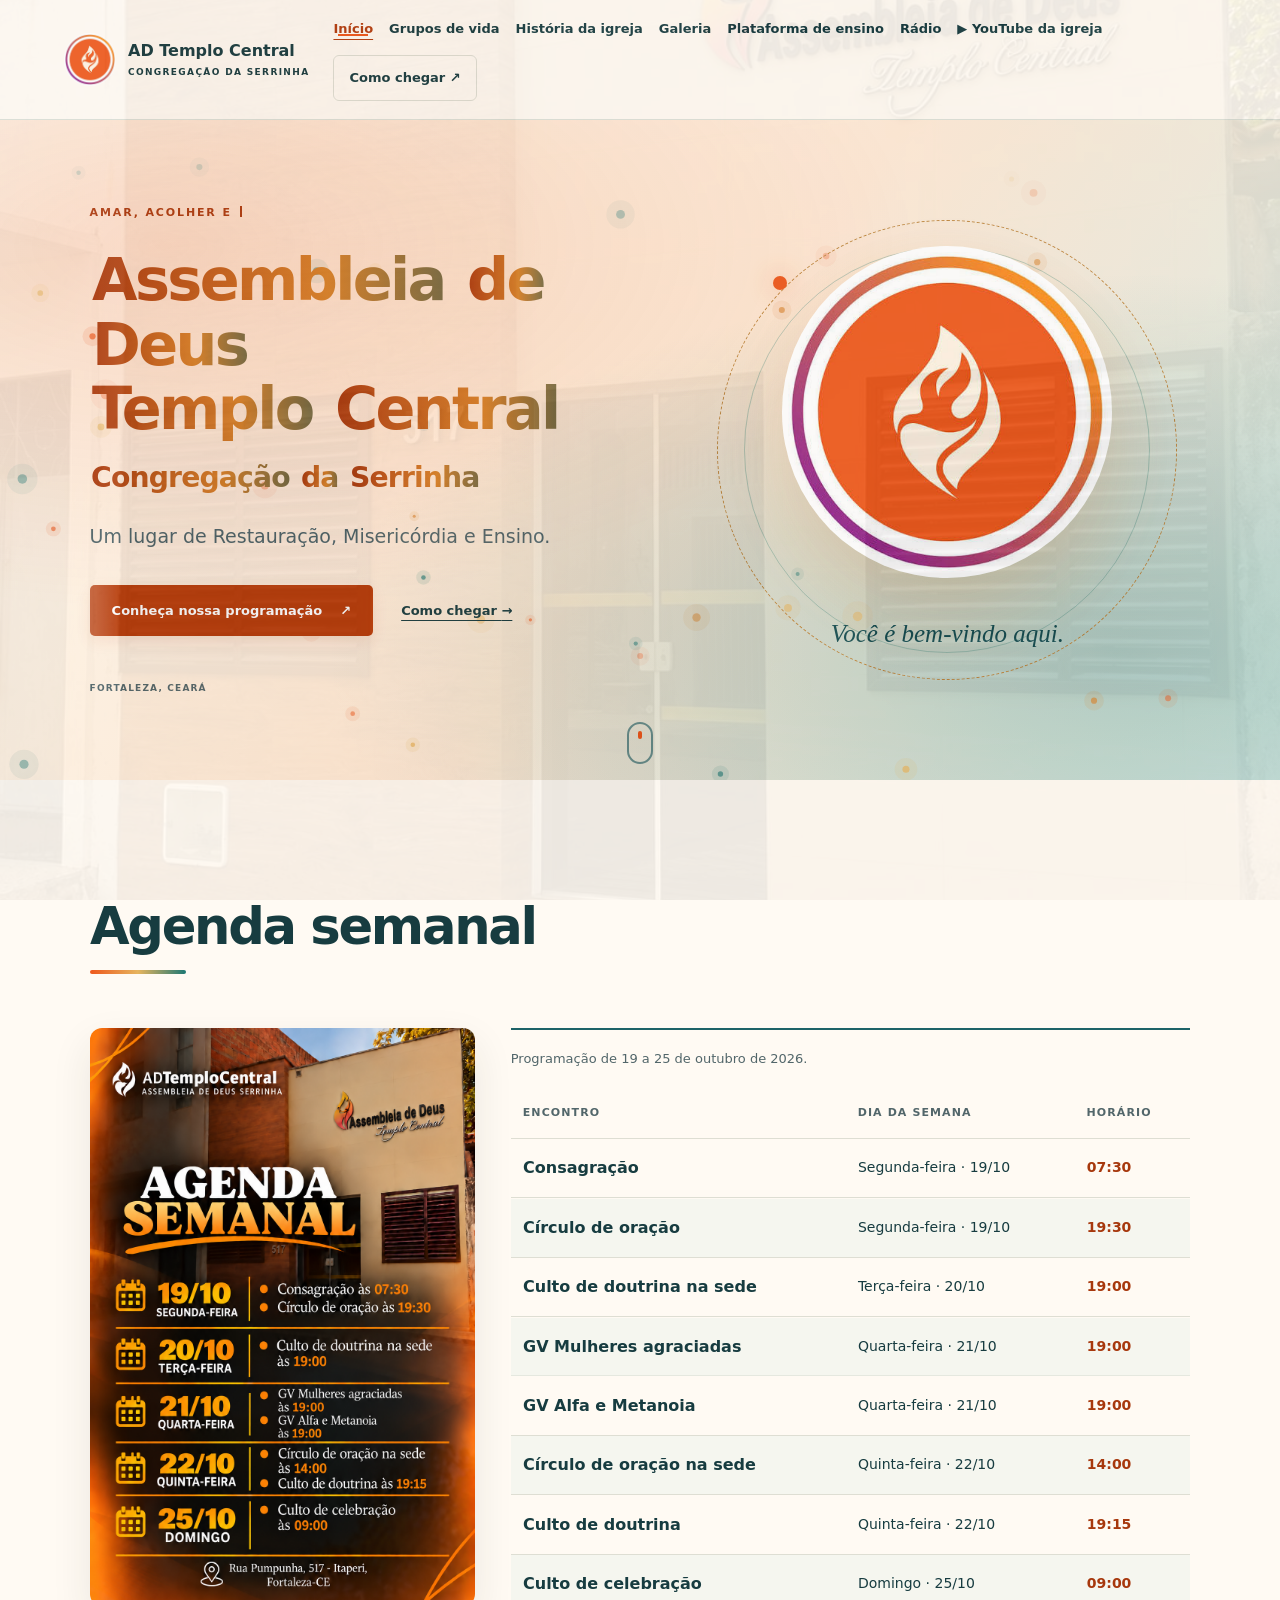
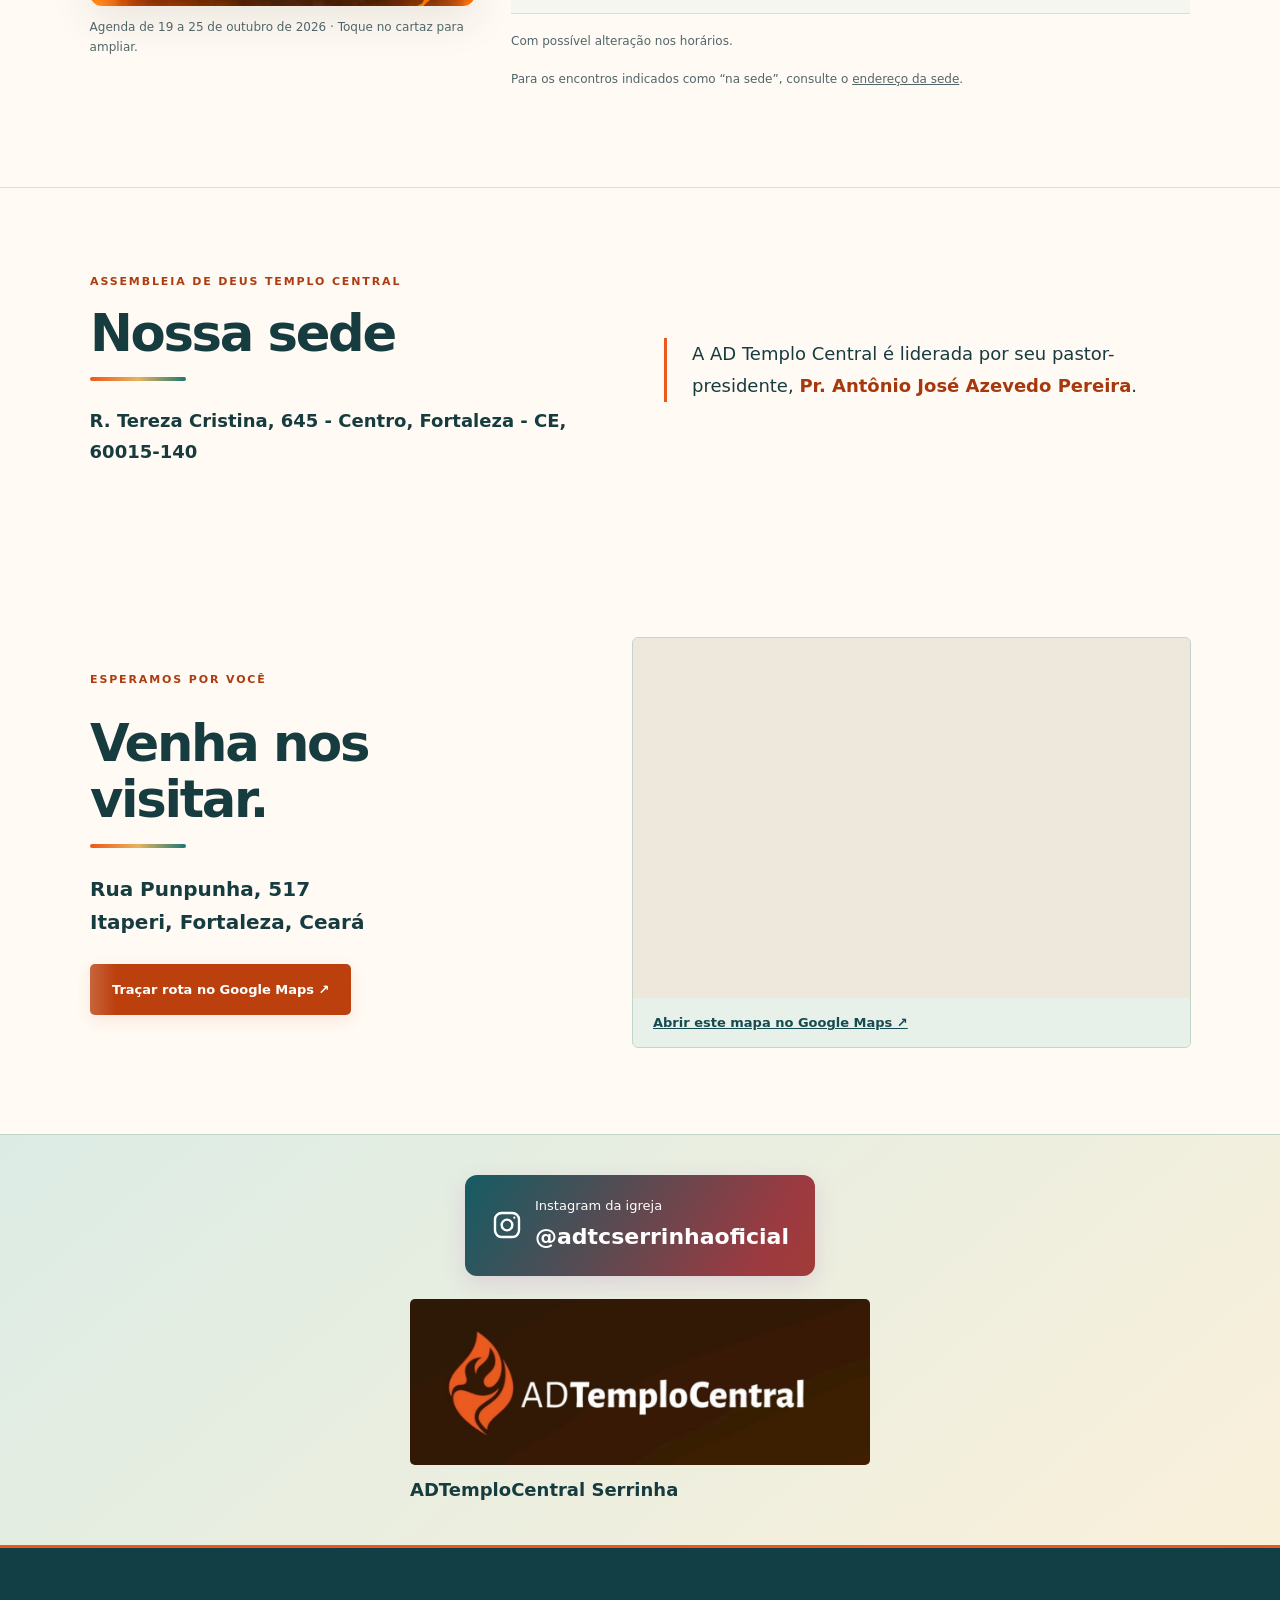
==== html/index.html @ f54b0540 "Add files via upload" ====
<!doctype html>
<html lang="pt-BR">
<head>
  <meta charset="utf-8">
  <meta name="viewport" content="width=device-width, initial-scale=1">
  <meta name="theme-color" content="#ee571b">
  <meta name="description" content="Conheça a Assembleia de Deus Templo Central, Congregação da Serrinha, em Fortaleza. Programação, grupos de vida e localização.">
  <title>Início | AD Templo Central Serrinha</title>
  <link rel="icon" href="../imagens/imagem-1.jpg" type="image/jpeg">
  


<link rel="stylesheet" href="../css/style.css">
<script src="../js/script.js" defer></script>
</head>
<body class="home-page"><a class="skip" href="#conteudo">Pular para o conteúdo</a><header class="header">
    <a class="brand" href="index.html" aria-label="AD Templo Central Serrinha — início"><img src="../imagens/imagem-1.jpg" width="52" height="52" alt=""><span>AD Templo Central<small>CONGREGAÇÃO DA SERRINHA</small></span></a>
    <button class="menu-button" hidden aria-expanded="false" aria-controls="menu">Menu <span aria-hidden="true">☰</span></button>
    <nav id="menu" aria-label="Navegação principal"><a href="index.html" aria-current="page" class="active">Início</a><a href="grupos-de-vida.html">Grupos de vida</a><a href="historia-da-igreja.html">História da igreja</a><a href="galeria.html">Galeria</a><a href="plataforma-de-ensino.html">Plataforma de ensino</a><a href="radio.html">Rádio</a><a class="nav-youtube" href="youtube.html"><span aria-hidden="true">▶</span> YouTube da igreja</a><a class="nav-visit" href="#localizacao">Como chegar ↗</a></nav>
  </header><main id="conteudo"><section class="hero" id="inicio" aria-labelledby="titulo">
      <div class="hero-copy"><p class="eyebrow">AMAR, ACOLHER E SERVIR</p><h1 id="titulo">Assembleia de Deus<br>Templo Central<span>Congregação da Serrinha</span></h1><p class="intro">Um lugar de Restauração, Misericórdia e Ensino.</p><div class="actions"><a class="button" href="#programacao">Conheça nossa programação <span aria-hidden="true">↗</span></a><a class="text-link" href="#localizacao">Como chegar <span aria-hidden="true">→</span></a></div><p class="hero-address">FORTALEZA, CEARÁ</p></div>
      <div class="hero-art"><div class="orbit"></div><img src="../imagens/imagem-1.jpg" width="446" height="448" alt="Logomarca da Assembleia de Deus Templo Central: chama branca em círculo laranja"><span class="art-caption">Você é bem-vindo aqui.</span></div>
    </section><section class="section" id="programacao" aria-labelledby="agenda-titulo">
 <div class="section-heading"><div><p class="eyebrow">JUNTOS NA PRESENÇA DE DEUS</p><h2 id="agenda-titulo">Agenda semanal</h2></div></div>
 <div class="weekly-layout"><figure class="weekly-poster"><button type="button" id="ampliar-agenda" aria-label="Ampliar cartaz da agenda semanal" hidden><img src="../imagens/imagem-3.png" alt="Cartaz da agenda semanal da AD Templo Central — Assembleia de Deus Serrinha" width="1024" height="1536" loading="lazy" decoding="async"></button><noscript><img src="../imagens/imagem-3.png" alt="Cartaz da agenda semanal" width="1024" height="1536" loading="lazy"></noscript><figcaption>Agenda de 19 a 25 de outubro de 2026 · <span>Toque no cartaz para ampliar.</span></figcaption></figure>
 <div class="weekly-details"><div class="schedule-wrap"><table><caption>Programação de 19 a 25 de outubro de 2026.</caption><thead><tr><th scope="col">Encontro</th><th scope="col">Dia da semana</th><th scope="col">Horário</th></tr></thead><tbody id="agenda"><tr><th scope="row">Consagração</th><td>Segunda-feira · 19/10</td><td><time datetime="07:30">07:30</time></td></tr><tr><th scope="row">Círculo de oração</th><td>Segunda-feira · 19/10</td><td><time datetime="19:30">19:30</time></td></tr><tr><th scope="row">Culto de doutrina na sede</th><td>Terça-feira · 20/10</td><td><time datetime="19:00">19:00</time></td></tr><tr><th scope="row">GV Mulheres agraciadas</th><td>Quarta-feira · 21/10</td><td><time datetime="19:00">19:00</time></td></tr><tr><th scope="row">GV Alfa e Metanoia</th><td>Quarta-feira · 21/10</td><td><time datetime="19:00">19:00</time></td></tr><tr><th scope="row">Círculo de oração na sede</th><td>Quinta-feira · 22/10</td><td><time datetime="14:00">14:00</time></td></tr><tr><th scope="row">Culto de doutrina</th><td>Quinta-feira · 22/10</td><td><time datetime="19:15">19:15</time></td></tr><tr><th scope="row">Culto de celebração</th><td>Domingo · 25/10</td><td><time datetime="09:00">09:00</time></td></tr></tbody></table></div><p class="note">Com possível alteração nos horários.</p><p class="note">Para os encontros indicados como “na sede”, consulte o <a href="#sede">endereço da sede</a>.</p></div></div>
</section><section class="section headquarters" id="sede" aria-labelledby="sede-titulo"><div><p class="eyebrow">ASSEMBLEIA DE DEUS TEMPLO CENTRAL</p><h2 id="sede-titulo">Nossa sede</h2><address>R. Tereza Cristina, 645 - Centro, Fortaleza - CE, 60015-140</address></div><p class="headquarters-leadership">A AD Templo Central é liderada por seu pastor-presidente, <strong>Pr. Antônio José Azevedo Pereira</strong>.</p></section><section class="section location" id="localizacao"><div><p class="eyebrow">ESPERAMOS POR VOCÊ</p><h2>Venha nos visitar.</h2><address>Rua Punpunha, 517<br>Itaperi, Fortaleza, Ceará</address><a class="button" href="https://www.google.com/maps/search/?api=1&amp;query=Rua%20Punpunha%2C%20517%2C%20Itaperi%2C%20Fortaleza%2C%20Cear%C3%A1" target="_blank" rel="noopener noreferrer">Traçar rota no Google Maps ↗<span class="sr-only"> (abre em nova aba)</span></a></div><div class="map-box"><iframe title="Mapa da Rua Punpunha, 517, Itaperi, Fortaleza, Ceará" loading="lazy" referrerpolicy="no-referrer-when-downgrade" src="https://maps.google.com/maps?q=Rua%20Punpunha%20517%20Itaperi%20Fortaleza%20Ceara&amp;t=m&amp;z=17&amp;output=embed"></iframe><a class="map-link" href="https://www.google.com/maps/search/?api=1&amp;query=Rua%20Punpunha%2C%20517%2C%20Itaperi%2C%20Fortaleza%2C%20Cear%C3%A1" target="_blank" rel="noopener noreferrer">Abrir este mapa no Google Maps ↗<span class="sr-only"> (nova aba)</span></a></div></section><section class="church-social" aria-label="Identidade e Instagram da igreja">
<a class="instagram-link" href="https://www.instagram.com/adtcserrinhaoficial/" target="_blank" rel="noopener noreferrer" aria-label="Instagram da igreja: @adtcserrinhaoficial (abre em nova aba)"><svg viewBox="0 0 24 24" fill="none" stroke="currentColor" stroke-width="1.8" aria-hidden="true"><rect x="3" y="3" width="18" height="18" rx="5"/><circle cx="12" cy="12" r="4"/><circle cx="17.5" cy="6.5" r=".8" fill="currentColor" stroke="none"/></svg><span><small>Instagram da igreja</small>@adtcserrinhaoficial</span></a>
<figure class="church-signature"><img src="../imagens/imagem-4.jpg" width="1080" height="390" loading="lazy" alt="Marca ADTemploCentral"><figcaption>ADTemploCentral Serrinha</figcaption></figure>
</section></main><footer><a class="brand" href="index.html"><img src="../imagens/imagem-1.jpg" width="44" height="44" loading="lazy" alt=""><span>AD Templo Central<small>CONGREGAÇÃO DA SERRINHA</small></span></a><p>Amar, Acolher e Servir</p><small>© <span id="ano">2026</span> AD Templo Central • Serrinha</small></footer><dialog id="lightbox" aria-label="Visualização da foto"><button class="close-dialog" aria-label="Fechar foto">Fechar ×</button><img id="foto-ampliada" alt=""><p id="legenda"></p></dialog></body></html>
---- css/style.css ----
:root{--orange:#ee571b;--ink:#292720;--cream:#fbf8f2;--muted:#68645c;--line:#e4ddd2}*{box-sizing:border-box}html{scroll-behavior:smooth;scroll-padding-top:100px}body{margin:0;background:var(--cream);color:var(--ink);font:16px/1.65 system-ui,-apple-system,BlinkMacSystemFont,"Segoe UI",sans-serif}a{color:inherit}button{font:inherit}img{max-width:100%;height:auto}a,button{-webkit-tap-highlight-color:transparent}a:focus-visible,button:focus-visible{outline:3px solid #8d2f90;outline-offset:5px}h1,h2,h3,h4,p{margin-top:0}h1,h2,h4{line-height:1.1;letter-spacing:-.045em}h2{font-size:clamp(2.2rem,4vw,3.4rem);font-weight:650;margin-bottom:20px}section{scroll-margin-top:20px}.header{position:sticky;top:0;z-index:10;display:flex;align-items:center;justify-content:space-between;padding:18px max(5vw,24px);background:#fbf8f2f5;border-bottom:1px solid var(--line);gap:24px}.brand{display:flex;gap:12px;align-items:center;text-decoration:none;font-weight:750;line-height:1.25;flex-shrink:0}.brand img{border-radius:50%}.brand small{display:block;font-size:9px;letter-spacing:.15em;margin-top:6px}nav{display:flex;gap:25px;align-items:center;font-size:13px;font-weight:600}nav a{text-decoration:none}nav a:hover{color:#a7380d}.nav-visit{border:1px solid var(--line);border-radius:6px;padding:11px 15px}.hero{display:grid;grid-template-columns:1.2fr 1fr;min-height:660px;align-items:center;padding:80px max(7vw,24px);gap:30px;overflow:hidden}.eyebrow{font-size:11px;font-weight:750;letter-spacing:.17em;color:#a83a12;margin-bottom:26px}h1{font-size:clamp(2.8rem,4.6vw,4.8rem);font-weight:650;margin-bottom:28px}h1 span{display:block;font-size:.48em;letter-spacing:-.03em;color:#b43e10;margin-top:20px}.intro{font-size:19px;color:var(--muted)}.actions{display:flex;gap:28px;align-items:center;flex-wrap:wrap;margin-top:32px}.button{display:inline-flex;align-items:center;justify-content:center;gap:18px;background:#b83d0e;color:white;text-decoration:none;padding:15px 22px;border-radius:5px;font-size:13px;font-weight:650;transition:background .2s}.button:hover{background:#933008}.text-link{font-size:13px;font-weight:650;text-underline-offset:5px}.hero-address{font-size:9px;font-weight:650;letter-spacing:.13em;margin:45px 0 0;color:var(--muted)}.hero-address span{padding:0 10px}.hero-art{position:relative;display:flex;flex-direction:column;align-items:center;justify-content:center;min-height:420px}.hero-art>img{position:relative;width:min(330px,80%);border-radius:50%;box-shadow:0 28px 65px #b95a2320}.orbit{position:absolute;width:460px;height:460px;border:1px solid #edc4a6;border-radius:50%;background:radial-gradient(circle,#f6d7b8 0,transparent 69%)}.orbit:after{content:"";position:absolute;inset:26px;border:1px solid #edc4a6;border-radius:50%}.art-caption{position:relative;margin-top:35px;font-family:Georgia,serif;font-style:italic;font-size:25px}.welcome-strip{display:flex;gap:25px;justify-content:space-between;align-items:center;padding:23px 7vw;background:var(--ink);color:#fff8ed;font-size:13px}.welcome-strip a{color:#ffb487;text-underline-offset:5px}.section{padding:85px max(7vw,24px);max-width:1500px;margin:auto}.section-heading{display:flex;justify-content:space-between;align-items:end;gap:25px;margin-bottom:34px}.section-heading .eyebrow{margin-bottom:15px}.section-heading>p{font-size:14px;color:var(--muted)}.schedule-wrap{overflow-x:auto;border-top:2px solid var(--ink)}table{width:100%;border-collapse:collapse;text-align:left;min-width:480px}caption{text-align:left;padding:18px 0;color:var(--muted);font-size:13px}th,td{padding:20px;border-bottom:1px solid var(--line)}thead{font-size:11px;text-transform:uppercase;letter-spacing:.1em;color:var(--muted)}tbody th{font-weight:600}td{font-size:14px}.note{font-size:12px;color:var(--muted);margin-top:18px}.groups{background:#f1ece3;max-width:none}.group-label{display:flex;justify-content:space-between;align-items:center;font-weight:600;font-size:16px;margin:30px 0 16px}.group-label span{font-size:10px;color:var(--muted);letter-spacing:.15em}.group-grid{display:grid;grid-template-columns:1fr 1fr;gap:20px}.group-card{position:relative;padding:35px;background:#b83d0e;color:white;border-radius:5px;min-height:240px}.card-number{position:absolute;right:28px;top:22px;font-size:12px;opacity:.75}.group-card h4{font-size:32px;margin:20px 0}.group-card p{font-size:14px;max-width:350px}.group-card a{font-size:12px;font-weight:650;text-underline-offset:5px}.dark{background:var(--ink)}.pale{background:#fffaf3;color:var(--ink);border:1px solid #e1d7c9}.history{display:grid;grid-template-columns:1fr 1fr;align-items:center;gap:9vw}.history-symbol{background:#f2e8d9;min-height:400px;display:flex;align-items:center;justify-content:center;flex-direction:column;border-radius:180px 180px 5px 5px}.history-symbol img{border-radius:50%;width:180px}.history-symbol span{font:italic 22px Georgia,serif;margin-top:35px}.history .large-copy{font:26px/1.4 Georgia,serif}.history p:not(.eyebrow):not(.large-copy){color:var(--muted);font-size:15px}.gallery{display:grid;grid-template-columns:repeat(4,1fr);gap:16px}.photo-placeholder{aspect-ratio:4/5;border:1px dashed #c9b9a3;background:linear-gradient(145deg,#f0e6d7,#faf5ed);display:flex;align-items:center;justify-content:center;flex-direction:column;text-align:center;padding:20px;border-radius:5px}.photo-placeholder:nth-child(even){background:#eee9e0}.photo-placeholder>span{font-size:35px;color:#a4653b;font-weight:200;margin-bottom:35px}.photo-placeholder strong{font:20px Georgia,serif}.photo-placeholder small{font-size:11px;color:var(--muted);margin-top:10px}.gallery button{padding:0;border:0;background:transparent;cursor:zoom-in;text-align:left}.gallery button img{width:100%;aspect-ratio:4/5;object-fit:cover;border-radius:5px;display:block}.gallery button span{display:block;margin-top:8px;font-size:13px}.youtube{background:#b83d0e;color:white;padding:55px 7vw;display:flex;justify-content:space-between;align-items:center;gap:30px}.youtube .eyebrow{color:#ffe0c6;margin-bottom:15px}.youtube h2{margin-bottom:15px}.youtube p{margin-bottom:0}.white{background:#fff8ef;color:#8c2d09}.white:hover{background:#ffe6d4}.location{display:grid;grid-template-columns:1fr 1.2fr;gap:6vw;align-items:center}address{font-style:normal;font-size:20px;font-weight:550;margin:25px 0}.map-box{border:1px solid var(--line);background:#eee8dc;border-radius:6px;overflow:hidden}.map-box iframe{width:100%;height:360px;border:0;display:block}.map-link{display:block;padding:14px 20px;background:#fff;font-size:13px;font-weight:650}footer{border-top:1px solid var(--line);padding:30px 7vw;display:flex;justify-content:space-between;align-items:center;gap:25px}footer p,footer>small{font-size:11px;color:var(--muted);margin:0}.menu-button{background:transparent;border:1px solid var(--line);padding:8px 12px;border-radius:5px;font-size:13px}.skip{position:fixed;top:-80px;left:20px;z-index:100;background:white;padding:12px}.skip:focus{top:12px}.sr-only{position:absolute;width:1px;height:1px;padding:0;margin:-1px;overflow:hidden;clip:rect(0,0,0,0);white-space:nowrap;border:0}dialog{max-width:min(90vw,1000px);max-height:90vh;border:0;border-radius:8px;padding:20px;background:var(--cream)}dialog::backdrop{background:#17130ee6}dialog img{display:block;max-height:70vh;margin:auto;object-fit:contain}.close-dialog{display:block;margin:0 0 15px auto;cursor:pointer;padding:8px 16px;background:var(--ink);color:white;border:0;border-radius:4px}dialog p{text-align:center;margin:15px 0 0}@media(min-width:1600px){.hero{padding-left:calc((100vw - 1276px)/2);padding-right:calc((100vw - 1276px)/2)}}@media(max-width:1050px){nav{gap:14px;font-size:12px}.header{padding:15px 24px}.brand{font-size:14px}.hero{min-height:580px}.orbit{width:350px;height:350px}.gallery{grid-template-columns:repeat(2,1fr)}footer{flex-wrap:wrap}}@media(max-width:780px){html{scroll-padding-top:85px}.header{flex-wrap:wrap;gap:12px}.brand img{width:42px}.menu-button:not([hidden]){display:block}nav{width:100%;flex-wrap:wrap;gap:0}nav a{padding:12px;flex:1 1 45%}nav[data-enhanced="true"]{display:none}nav[data-enhanced="true"].open{display:flex}.hero{grid-template-columns:1fr;padding-top:50px;padding-bottom:45px;gap:15px}.hero-art{min-height:325px;order:2}.hero-art>img{width:220px}.orbit{width:300px;height:300px}.art-caption{font-size:21px;margin-top:25px}h1{font-size:clamp(2.5rem,8vw,3.8rem)}.hero-address{margin-top:28px}.welcome-strip{flex-direction:column;align-items:flex-start;gap:8px;padding:22px 24px}.section{padding:55px 24px}.section-heading{display:block;margin-bottom:25px}.section-heading>p{margin-top:15px}.group-grid,.history,.location{grid-template-columns:1fr;gap:20px}.group-card{padding:28px}.history-symbol{min-height:290px;margin-bottom:20px}.history-symbol img{width:140px}.history-symbol span{margin-top:20px}.youtube{padding:40px 24px;display:block}.youtube .button{margin-top:25px}footer{padding:30px 24px;display:block}footer>p{margin:20px 0 8px}.map-box iframe{height:310px}}@media(max-width:420px){.gallery{grid-template-columns:1fr 1fr;gap:10px}.photo-placeholder{padding:12px}.photo-placeholder strong{font-size:17px}.photo-placeholder>span{margin-bottom:18px}.actions{gap:20px}.button{padding:14px 17px}.brand small{font-size:8px}}@media(prefers-reduced-motion:reduce){html{scroll-behavior:auto}*{transition:none!important}}

/* Ensino e rádio */
.education{display:flex;align-items:center;justify-content:space-between;gap:35px;border-bottom:1px solid var(--line)}.education>div{max-width:650px}.education .button{flex-shrink:0}.radio{background:#f1ece3;max-width:none}.frequency{font-size:25px;font-weight:700;color:#a83a12;margin-bottom:0}.radio-listening{border-left:3px solid #b83d0e;padding:12px 20px;max-width:300px}.radio-listening p{font-size:13px;color:var(--muted);margin:5px 0 0}.radio tbody td:first-child{white-space:nowrap;font-variant-numeric:tabular-nums}.header nav{gap:16px}@media(max-width:1200px) and (min-width:781px){.header{flex-wrap:wrap}.header nav{width:100%;justify-content:space-between}}@media(max-width:780px){.education{display:block}.education .button{margin-top:15px}.radio-listening{margin-top:24px}.header nav{gap:0}}

/* Leitura e navegação em telas pequenas */
.mobile-schedule{display:none}
@media(max-width:780px){
 html{scroll-padding-top:88px}
 body{font-size:16px;line-height:1.65}
 .header{padding:12px 16px;gap:8px;justify-content:space-between}
 .header .brand{gap:8px;font-size:13px;min-width:0;flex-shrink:1}
 .header .brand small{font-size:8px;letter-spacing:.07em}
 .header .brand img{width:38px;height:38px;flex-shrink:0}
 .menu-button{min-height:44px;min-width:68px;padding:8px 10px}
 .header nav[data-enhanced="true"].open{display:grid;grid-template-columns:1fr 1fr;max-height:calc(100dvh - 85px);overflow:auto;padding:8px 0;gap:6px}
 .header nav a{display:flex;align-items:center;min-height:48px;font-size:14px;padding:12px;border-radius:6px;background:#f1ece3}
 .header nav .nav-visit{grid-column:1/-1;background:#b83d0e;color:white;justify-content:center}
 .hero{padding:34px 20px 30px;min-height:0;gap:20px}
 h1{font-size:clamp(2rem,8.6vw,3.2rem);line-height:1.13;margin-bottom:20px}
 h1 span{font-size:.57em;line-height:1.3;margin-top:15px}
 h2{font-size:clamp(1.85rem,7.5vw,2.5rem);line-height:1.15;overflow-wrap:break-word}
 .eyebrow{font-size:11px;letter-spacing:.1em;margin-bottom:18px}
 .intro{font-size:17px;line-height:1.6}
 .hero-address{font-size:10px;line-height:1.8;margin-top:22px;letter-spacing:.05em}
 .hero-address span{padding:0 5px}
 .actions{display:grid;gap:8px;margin-top:22px}
 .button{font-size:15px;min-height:50px;padding:14px 18px;border-radius:8px;text-align:center;white-space:normal}
 .text-link{display:inline-flex;align-items:center;min-height:44px;font-size:14px}
 .actions .text-link{justify-content:center}
 .hero-art{min-height:240px}
 .hero-art>img{width:165px}
 .orbit{width:230px;height:230px}
 .art-caption{font-size:20px;margin-top:20px}
 .welcome-strip{padding:22px 20px;font-size:14px}
 .welcome-strip a{display:inline-flex;align-items:center;min-height:44px}
 .section{padding:42px 20px}
 .section-heading>p,.history p:not(.eyebrow):not(.large-copy),.group-card p{font-size:16px}
 .section-heading>p br{display:none}
 .group-card{padding:25px;min-height:0;border-radius:10px}
 .group-card h4{font-size:29px;line-height:1.2}
 .group-card a{display:inline-flex;align-items:center;min-height:44px;font-size:14px}
 .group-label{font-size:18px;margin-top:28px}
 .history-symbol{min-height:230px;border-radius:110px 110px 10px 10px}
 .history-symbol img{width:110px}
 .history-symbol span{font-size:20px}
 .gallery{gap:12px}
 .photo-placeholder{aspect-ratio:auto;min-height:180px;padding:15px 10px}
 .photo-placeholder strong{font-size:18px;line-height:1.35}
 .photo-placeholder small{font-size:12px}
 .photo-placeholder>span{margin-bottom:16px}
 .youtube{padding:35px 20px}
 .youtube .button,.education .button,.location .button{width:100%}
 .radio-listening{max-width:none;padding:12px 16px}
 .radio-listening p,.note{font-size:13px}
 .mobile-schedule{display:grid;gap:12px;list-style:none;padding:0;margin:18px 0 0}
 .mobile-schedule li{background:#fffdf8;border:1px solid var(--line);border-radius:10px;padding:18px;min-width:0}
 .mobile-schedule h3{font-size:17px;line-height:1.4;letter-spacing:0;margin:0 0 10px}
 .mobile-schedule p{display:flex;flex-wrap:wrap;align-items:center;gap:8px 14px;margin:0;font-size:14px;color:var(--muted)}
 .mobile-schedule .schedule-time{display:inline-block;padding:4px 10px;border-radius:5px;background:#fbe8dd;color:#933008;font-weight:700;font-variant-numeric:tabular-nums}
 .schedule-wrap.has-mobile-list{border-top:0;overflow:visible}
 .has-mobile-list>table{display:none}
 .map-box{min-width:0;border-radius:10px}
 .map-box iframe{height:280px}
 .map-link{font-size:14px;min-height:48px}
 address{font-size:18px}
 footer{padding:28px 20px}
 footer p,footer>small{font-size:12px}
 dialog{max-width:calc(100vw - 24px);padding:12px}
 .close-dialog{min-height:44px}
}
@media(max-width:350px){.header .brand{font-size:12px}.header .brand small{font-size:7px}.header .brand img{width:32px;height:32px}.hero,.section{padding-left:16px;padding-right:16px}.gallery{grid-template-columns:1fr}.photo-placeholder{min-height:160px}.hero-address span{display:none}.hero-address{max-width:240px}}

.gallery{grid-template-columns:repeat(2,minmax(0,1fr))}
.gallery button{min-width:0}
.gallery button img{aspect-ratio:16/9;object-fit:contain;height:auto}
@media(max-width:780px){.gallery{grid-template-columns:1fr}}
.church-history{max-width:860px;margin:auto}
.church-history p{margin:0 0 20px;line-height:1.8}
.church-history h2{margin-bottom:30px}
.church-social{padding:40px max(7vw,24px);border-top:1px solid var(--line);display:flex;align-items:center;justify-content:space-between;gap:28px;flex-wrap:wrap}
.church-signature{margin:0;max-width:460px;min-width:0}
.church-signature img{display:block;width:100%;height:auto;border-radius:5px}
.church-signature figcaption{font-size:18px;font-weight:650;margin-top:10px;overflow-wrap:anywhere}
.instagram-link{display:inline-flex;align-items:center;gap:12px;min-height:48px;text-decoration:none;padding:12px 0}
.instagram-link svg{width:24px;height:24px;flex-shrink:0}
.instagram-link span{overflow-wrap:anywhere}
.instagram-link small{display:block;color:var(--muted);font-size:13px}
.instagram-link:hover{color:#a7380d}
@media(max-width:780px){.church-social{padding:30px 20px}.church-signature{max-width:100%}}
.church-video{display:block;width:100%;max-height:80vh;background:#000;border-radius:5px;margin:auto}
#history-dialog:not([open]){display:none!important}
#history-dialog[open]{display:block}
#history-dialog .church-history p{text-align:left;margin:0 0 20px}
/* Destaque do Instagram da congregação. */
.church-social .instagram-link{padding:20px 26px;border-radius:12px;background:linear-gradient(120deg,#9236a8,#bf2867,#b83d0e);color:#fff;font-size:clamp(16px,2.2vw,22px);font-weight:750;box-shadow:0 8px 24px #9236a825;max-width:100%;transition:filter .2s}
.church-social .instagram-link small{color:#fff;font-size:13px;font-weight:500;margin-bottom:3px}
.church-social .instagram-link svg{width:32px;height:32px}
.church-social .instagram-link:hover{color:#fff;filter:brightness(1.1)}
@media(max-width:480px){.church-social .instagram-link{padding:16px;gap:10px;width:100%;justify-content:center}}
/* História expansível na mesma página, sem depender de JavaScript. */
.history-details{margin-top:22px}
.history-details summary{cursor:pointer;width:fit-content;max-width:100%;padding:12px 18px;border:1px solid #b83d0e;border-radius:6px;color:#a7380d;font-size:16px;font-weight:650;list-style-position:inside}
.history-details summary:hover{background:#f4e6db}
.history-details summary:focus-visible{outline:3px solid #8d2f90;outline-offset:5px}
.history-details[open] summary{margin-bottom:26px}
.history-full p{margin:0 0 18px}
.church-social{display:flex;flex-direction:column;align-items:center;gap:24px}
/* Movimento suave e interações. */
@keyframes gentle-entry{from{opacity:.25;transform:translateY(20px)}to{opacity:1;transform:translateY(0)}}
@keyframes welcome-float{0%,100%{transform:translateY(0)}50%{transform:translateY(-12px)}}
@keyframes orbit-bloom{from{opacity:.2;transform:scale(.88)}to{opacity:1;transform:scale(1)}}
@keyframes social-glow{0%,100%{box-shadow:0 8px 24px #9236a825}50%{box-shadow:0 10px 36px #bf286752}}
.hero-copy{animation:gentle-entry .8s ease-out both}
.hero-art>img{animation:welcome-float 4s ease-in-out}
.orbit{animation:orbit-bloom 1.3s ease-out both}
.art-caption{animation:gentle-entry 1s ease-out both}
.motion-enter{animation:gentle-entry .7s cubic-bezier(.2,.7,.3,1) both}
.button,.group-card,.gallery button img,.history-details summary,.menu-button{transition:transform .25s ease,box-shadow .25s ease,background-color .25s ease}
.header{transition:box-shadow .25s ease}
.header.is-scrolled{box-shadow:0 5px 22px #29272012}
.header nav a{position:relative;transition:color .2s ease,background-color .2s ease}
.header nav a:not(.nav-visit)::after{content:"";position:absolute;bottom:3px;left:12%;right:12%;height:2px;background:var(--orange);transform:scaleX(0);transform-origin:left;transition:transform .25s ease}
.header nav a:hover::after,.header nav a:focus-visible::after{transform:scaleX(1)}
.church-social .instagram-link{transition:transform .25s ease,box-shadow .25s ease,filter .25s ease}
.church-social.motion-enter .instagram-link{animation:social-glow 3.5s ease-in-out}
.history-details[open] .history-full{animation:gentle-entry .4s ease-out}
@media(hover:hover) and (pointer:fine){
 .button:hover,.menu-button:hover,.history-details summary:hover{transform:translateY(-3px);box-shadow:0 7px 18px #29272018}
 .group-card:hover{transform:translateY(-5px);box-shadow:0 14px 28px #29272018}
 .gallery button:hover img{transform:translateY(-4px);box-shadow:0 10px 24px #29272022}
 .church-social .instagram-link:hover{transform:translateY(-4px);box-shadow:0 12px 30px #9236a840}
}
.button:active,.menu-button:active,.history-details summary:active{transform:scale(.98)}
@media(prefers-reduced-motion:reduce){
 html{scroll-behavior:auto}
 *,*::before,*::after{animation:none!important;transition:none!important}
 .button:hover,.menu-button:hover,.history-details summary:hover,.group-card:hover,.gallery button:hover img,.church-social .instagram-link:hover,.button:active,.menu-button:active,.history-details summary:active{transform:none}
}
/* Animações expressivas, com controle de movimento. */
@keyframes ambient-drift{0%,100%{transform:translate(-3%,-3%) scale(.95)}50%{transform:translate(5%,6%) scale(1.08)}}
@keyframes logo-hover{0%,100%{transform:translateY(0) rotate(-2deg)}50%{transform:translateY(-16px) rotate(2deg)}}
@keyframes orbit-turn{to{transform:rotate(360deg)}}
@keyframes button-shine{0%,65%{transform:translateX(-160%) skewX(-20deg)}100%{transform:translateX(420%) skewX(-20deg)}}
@keyframes instagram-colors{0%,100%{background-position:0% 50%}50%{background-position:100% 50%}}
@keyframes card-arrive{from{opacity:.2;transform:translateY(28px) scale(.96)}to{opacity:1;transform:translateY(0) scale(1)}}
.hero{position:relative;isolation:isolate;background:linear-gradient(125deg,#fffaf3,#f9eadb 65%,#fbeedc)}
.hero::before{content:"";position:absolute;inset:-12%;z-index:-1;pointer-events:none;background:radial-gradient(ellipse at 20% 25%,#ee571b20,transparent 42%),radial-gradient(ellipse at 80% 75%,#eaaa5940,transparent 40%);animation:ambient-drift 9s ease-in-out infinite}
.hero-art>img{animation:logo-hover 5s ease-in-out infinite}
.orbit{animation:orbit-turn 24s linear infinite;border-style:dashed}
.orbit::before{content:"";position:absolute;top:12%;left:12%;width:14px;height:14px;background:var(--orange);border-radius:50%;box-shadow:0 0 25px #ee571b70}
.button{position:relative;overflow:hidden;isolation:isolate}
.button::after{content:"";position:absolute;inset:-20% auto -20% -25%;width:35%;background:linear-gradient(90deg,transparent,#ffffff55,transparent);pointer-events:none;animation:button-shine 5s ease-in-out infinite}
.church-social .instagram-link{background-size:250% 250%;animation:instagram-colors 7s ease-in-out infinite}
.church-social.motion-enter .instagram-link{animation:instagram-colors 7s ease-in-out infinite,social-glow 3.5s ease-in-out 1}
.motion-enter .group-card,.motion-enter .gallery button{animation:card-arrive .7s ease-out both;animation-delay:var(--entry-delay,0ms)}
.motion-enter .section-heading h2{animation:gentle-entry .65s ease-out both}
.group-card{overflow:hidden}
.group-card::after{content:"";position:absolute;width:120px;height:120px;border:1px solid #ffffff40;border-radius:50%;right:-45px;bottom:-45px;pointer-events:none;transition:transform .4s ease}
@media(hover:hover) and (pointer:fine){.group-card:hover::after{transform:scale(1.7)}.gallery button:hover img{transform:translateY(-6px) scale(1.025)}}
@media(prefers-reduced-motion:reduce){html{scroll-behavior:auto}*,*::before,*::after{animation:none!important;transition:none!important}.hero-art>img,.gallery button:hover img{transform:none}}
/* Destaques visuais e conforto no celular. */
@keyframes warm-pulse{0%,100%{box-shadow:0 18px 45px #b95a2325}50%{box-shadow:0 24px 65px #ee571b50}}
@keyframes caption-sway{0%,100%{transform:translateY(0)}50%{transform:translateY(-5px)}}
@keyframes heading-reveal{from{opacity:.25;transform:translateX(-18px)}to{opacity:1;transform:translateX(0)}}
.hero-art>img{animation:logo-hover 5s ease-in-out infinite,warm-pulse 4s ease-in-out infinite}
.art-caption{animation:caption-sway 4.5s ease-in-out infinite}
.welcome-strip{background:linear-gradient(115deg,#292720,#56311f,#292720);background-size:220% 220%;animation:instagram-colors 10s ease-in-out infinite}
.motion-enter .eyebrow{animation:heading-reveal .8s ease-out both}
.motion-enter .mobile-schedule li{animation:card-arrive .6s ease-out both;animation-delay:var(--entry-delay,0ms)}
.group-card:focus-within{box-shadow:0 12px 28px #29272025}
.hero-copy,.hero-art,.section-heading>div,.location>div,.church-social>*{min-width:0}
@media(max-width:780px){
 html{scroll-padding-top:90px}
 .header{padding:10px 14px;gap:10px}
 .header .brand{max-width:calc(100% - 82px);font-size:12px}
 .header .brand small{font-size:7px;letter-spacing:.04em}
 .menu-button{min-width:70px;min-height:46px;background:#fffaf3}
 .header nav[data-enhanced="true"].open{grid-template-columns:1fr 1fr;max-height:65dvh;overscroll-behavior:contain}
 .header nav a{font-size:14px;min-height:50px}
 .hero{padding:34px 20px 30px;gap:24px}
 .hero-copy{text-align:center}
 h1{font-size:clamp(2rem,8.4vw,3rem);line-height:1.14}
 .hero .intro{max-width:30ch;margin:0 auto;font-size:17px}
 .hero .eyebrow{font-size:10px;letter-spacing:.12em}
 .hero .actions{gap:12px}
 .hero .actions a{width:100%}
 .hero-address{font-size:9px;letter-spacing:.03em;margin-top:22px}
 .hero-art{min-height:255px;padding:12px 0}
 .hero-art>img{width:175px}
 .orbit{width:min(245px,78vw);height:min(245px,78vw)}
 .art-caption{font-size:21px;margin-top:26px}
 .section{padding:44px 20px}
 .section-heading{display:block;margin-bottom:24px}
 .section-heading>p{margin-top:16px}
 h2{font-size:clamp(1.9rem,7.7vw,2.6rem);line-height:1.16}
 .group-grid{grid-template-columns:1fr;gap:16px}
 .group-card{padding:26px;border-radius:16px}
 .group-card h4{font-size:30px}
 .group-card p{line-height:1.7}
 .group-label{gap:12px;flex-wrap:wrap}
 .mobile-schedule{gap:12px}
 .mobile-schedule li{padding:19px;border-radius:14px;box-shadow:0 4px 14px #29272006}
 .mobile-schedule h3{font-size:18px;margin-bottom:12px}
 .mobile-schedule p{gap:10px;font-size:15px}
 .mobile-schedule .schedule-time{padding:6px 12px}
 .gallery{gap:24px}
 .gallery button img{border-radius:14px;background:#f1ece3}
 .gallery button span{font-size:15px;line-height:1.5;margin-top:10px}
 .youtube,.education,.location{display:flex;flex-direction:column;align-items:stretch;gap:24px}
 .youtube{padding:38px 20px}
 .button{min-height:52px;font-size:15px;border-radius:12px;line-height:1.5}
 .welcome-strip{flex-direction:column;text-align:center;gap:8px;padding:24px 20px}
 .church-history p{font-size:16px;line-height:1.85}
 .history-details summary{min-height:48px;padding:12px 20px;border-radius:10px}
 .church-social{padding:36px 20px;gap:28px;text-align:center}
 .church-social .instagram-link{width:100%;justify-content:center;padding:18px 14px;font-size:clamp(15px,4.5vw,20px);border-radius:16px}
 .church-social .instagram-link span{text-align:left;min-width:0}
 .church-signature{width:100%;max-width:400px}
 .map-box iframe{height:300px}
 footer{flex-direction:column;text-align:center;gap:18px;padding:30px 20px}
 dialog{width:calc(100vw - 24px);max-height:90dvh;border-radius:14px}
 dialog img{max-height:65dvh}
}
@media(max-width:360px){.hero,.section{padding-left:16px;padding-right:16px}.header .brand img{width:30px;height:30px}.header .brand{font-size:11px}.header .brand small{font-size:6px}.church-social{padding-left:16px;padding-right:16px}}
@media(prefers-reduced-motion:reduce){*,*::before,*::after{animation:none!important;transition:none!important}html{scroll-behavior:auto}}
/* Paleta: laranja, azul-petróleo, areia e dourado. */
:root{--orange:#ee571b;--ink:#173c40;--cream:#fffaf3;--muted:#52666a;--line:#deded3;--teal:#124c52;--gold:#e6b45e}
body{background:var(--cream);color:var(--ink)}
.header{background:#fffaf3f5;border-bottom-color:#dce0d7}
.header nav a:hover{color:#b43e10}
.hero{background:linear-gradient(125deg,#fff8ec 0%,#ffead6 52%,#dceee8 100%)}
.hero::before{background:radial-gradient(ellipse at 20% 25%,#ee571b2b,transparent 42%),radial-gradient(ellipse at 80% 75%,#1c777344,transparent 44%)}
h1 span,.eyebrow{color:#ae3c10}
.orbit{border-color:#bf863c;background:radial-gradient(circle,#f4cc9260,transparent 69%)}
.orbit::after{border-color:#41877b55}
.art-caption{color:#164e52}
.button{background:#bb400e;box-shadow:0 5px 16px #bb400e18}
.button:hover{background:#963008}
.welcome-strip{background:linear-gradient(115deg,#123c43,#236b67,#123c43);background-size:220% 220%;color:#fff9ec}
.welcome-strip a{color:#ffd18d}
.groups{background:linear-gradient(145deg,#e8f1e9,#f5eddd)}
.group-card{background:linear-gradient(135deg,#c34512,#a63510);color:#fffaf3}
.group-card.dark{background:linear-gradient(135deg,#17565d,#123c43)}
.group-card.pale{background:#fffaf0;color:#173c40;border-color:#d4c4a7;border-top:4px solid #db9a3a}
.group-card.pale:last-child{background:#e1eeea;border-color:#b4cec5;border-top-color:#25786f}
.group-label span{color:#52666a}
.card-number{opacity:1;color:inherit}
#programacao{background:#fffaf3}
.schedule-wrap{border-top-color:#1d6267}
.mobile-schedule li{background:#fffdf7;border-color:#d4ded4}
.mobile-schedule .schedule-time{background:#ffe4ca;color:#943209}
.schedule-wrap tbody tr:nth-child(even){background:#ecf2ec80}
#galeria{background:linear-gradient(180deg,#fffaf3,#f6ecd9)}
.gallery button img{background:#e4eee7}
.youtube{background:linear-gradient(120deg,#a9370d,#c34a14 65%,#ae421c);color:#fffaf3}
.youtube .eyebrow{color:#ffe1ac}
.youtube .white{background:#fff5dc;color:#87300d}
.youtube .white:hover{background:#ffe4ad}
.education{background:#e3efea;border-top:1px solid #ccdfd5;border-bottom:1px solid #ccdfd5}
.education .button{background:#17565d;color:white}
.education .button:hover{background:#103e44}
.radio{background:linear-gradient(135deg,#fffaf1,#faedda)}
.frequency{color:#ac3c11}
#historia{background:#f0f3e9;border-top:1px solid #d5dfd0;border-bottom:1px solid #d5dfd0}
.history-details summary{background:#fff8e9;color:#a7370b;border-color:#c65322}
.history-details summary:hover{background:#ffe6ca}
.location{background:#fffaf3}
.map-box{border-color:#c1d5cc}
.map-link{background:#e7f0e9;color:#164c50}
.church-social{background:linear-gradient(140deg,#dcece5,#faf0da);border-top-color:#bfd3c7}
.church-social .instagram-link{background-image:linear-gradient(120deg,#155c64,#9b3a41,#bb400e,#a76b13);color:#fff}
.church-signature figcaption{color:#173c40}
footer{background:#123e45;color:#fff7e7;border-top:3px solid #ee571b}
footer p,footer>small{color:#d7e5df}
footer .brand{color:#fff7e7}
@media(max-width:780px){.header nav a{background:#e9f0e8}.header nav .nav-visit{background:#bb400e;color:#fff}.menu-button{background:#fff4df;border-color:#d7c5aa;color:#173c40}.gallery button img{background:#e4eee7}}

/* ================= ANIMAÇÕES AMPLIADAS ================= */
/* Barra de progresso de leitura */
.scroll-progress{position:fixed;top:0;left:0;right:0;height:4px;z-index:200;transform-origin:0 50%;transform:scaleX(var(--p,0));background:linear-gradient(90deg,#ee571b,#e6b45e,#1c7773);pointer-events:none}

/* Hero: partículas, parallax, digitação */
.hero-canvas{position:absolute;inset:0;width:100%;height:100%;z-index:-1;pointer-events:none}
.hero-copy{position:relative;z-index:1}
.hero-art{z-index:1;transform:translate3d(var(--px,0px),calc(var(--py,0px) + var(--sy,0px)),0);transition:transform .35s ease-out;will-change:transform}
.hero .eyebrow{min-height:1.65em}
.art-caption{min-height:1.65em;text-align:center}
.typed.caret::after{content:"";display:inline-block;width:2px;height:1em;margin-left:3px;vertical-align:-.14em;background:currentColor;animation:caret .7s steps(1) infinite}
@keyframes caret{50%{opacity:0}}
.w,.wi{font-size:1em;color:inherit;letter-spacing:inherit}
.w{display:inline-block;overflow:hidden;vertical-align:top;margin:0 0 -.14em;padding:0 .04em .14em}
.wi{display:block;margin:0}
@keyframes word-up{to{transform:none;opacity:1}}
@keyframes shimmer{to{background-position:200% 0}}
@keyframes wheel{0%{opacity:0;transform:translateY(0)}30%{opacity:1}100%{opacity:0;transform:translateY(16px)}}
@keyframes ring{0%{box-shadow:0 0 0 0 #fff8e6aa}70%,100%{box-shadow:0 0 0 20px #fff8e600}}
@keyframes marquee{to{transform:translateX(-50%)}}
@keyframes eq{0%,100%{transform:scaleY(.25)}50%{transform:scaleY(1)}}
@keyframes wobble{0%,100%{transform:rotate(0)}25%{transform:rotate(-14deg) scale(1.1)}75%{transform:rotate(14deg) scale(1.1)}}
@keyframes ripple{to{transform:scale(1);opacity:0}}
@keyframes dlg-in{from{opacity:0;transform:scale(.86) translateY(24px)}}
@keyframes fade-in{from{opacity:0}}
@keyframes menu-drop{from{opacity:0;transform:translateY(-14px)}}
@keyframes menu-item{from{opacity:0;transform:translateX(-18px)}}
.scroll-hint{position:absolute;left:50%;bottom:16px;z-index:2;width:26px;height:42px;margin-left:-13px;border:2px solid #17565d99;border-radius:14px;display:block}
.scroll-hint::after{content:"";position:absolute;left:50%;top:7px;width:4px;height:8px;margin-left:-2px;border-radius:2px;background:#ee571b;animation:wheel 1.8s ease-in-out infinite}
@media(max-width:1050px){.scroll-hint{display:none}}
.header .brand img,footer .brand img{transition:transform .8s cubic-bezier(.3,1.4,.5,1),width .3s ease,height .3s ease}
.brand:hover img{transform:rotate(360deg)}
@media(min-width:781px){.header{transition:box-shadow .25s ease,padding .3s ease,background-color .3s ease}.header.is-scrolled{padding-top:10px;padding-bottom:10px;background:#fffaf3e6;-webkit-backdrop-filter:blur(10px);backdrop-filter:blur(10px)}.header.is-scrolled .brand img{width:44px;height:44px}}
.header nav a.active:not(.nav-visit){color:#b43e10}
.header nav a.active::after{transform:scaleX(1)}
.header nav .nav-visit{transition:background-color .25s ease,color .25s ease,border-color .25s ease}
.header nav .nav-visit.active,.header nav .nav-visit:hover{border-color:#bb400e;background:#fff1e4}
.menu-button span{display:inline-block;transition:transform .35s cubic-bezier(.3,1.4,.5,1)}
.menu-button[aria-expanded="true"] span{transform:rotate(180deg)}
@media(max-width:780px){
 .header nav[data-enhanced="true"].open{animation:menu-drop .3s ease-out}
 .header nav[data-enhanced="true"].open a{animation:menu-item .45s cubic-bezier(.2,.8,.2,1) both;animation-delay:calc(var(--i,0)*50ms)}
 .header nav .nav-visit.active{background:#bb400e;color:#fff}
 .header nav a.active:not(.nav-visit){background:#ffe4ca}
}

/* Faixa em movimento */
.marquee{overflow:hidden;white-space:nowrap;background:#fff1d6;border-block:1px solid #ecd9b4;padding:16px 0;-webkit-mask-image:linear-gradient(90deg,transparent,#000 7%,#000 93%,transparent);mask-image:linear-gradient(90deg,transparent,#000 7%,#000 93%,transparent)}
.marquee-track{display:inline-flex;animation:marquee 32s linear infinite;will-change:transform}
.marquee:hover .marquee-track{animation-play-state:paused}
.marquee-track span{display:inline-flex;align-items:center;gap:44px;padding-right:44px;font:italic 650 clamp(20px,3vw,32px)/1 Georgia,serif;color:#17565d;letter-spacing:.01em}
.marquee-track span::after{content:"✦";color:#ee571b;font-style:normal;font-size:.65em}

/* Títulos com traço animado */
section:not(.hero) h2::after{content:"";display:block;height:4px;width:96px;margin-top:16px;border-radius:4px;background:linear-gradient(90deg,#ee571b,#e6b45e,#1c7773)}

/* Cartões: troca de cor suave + brilho que segue o mouse */
.group-card{--rx:0deg;--ry:0deg;background-size:220% 220%;animation:instagram-colors 10s ease-in-out infinite;transition:transform .6s cubic-bezier(.2,.8,.2,1),box-shadow .3s ease}
.motion-enter .group-card{animation:instagram-colors 10s ease-in-out infinite}
.motion-enter,.motion-enter .section-heading h2,.motion-enter .eyebrow,.motion-enter .gallery button,.motion-enter .mobile-schedule li{animation:none}
.group-card::before{content:"";position:absolute;inset:0;pointer-events:none;opacity:0;transition:opacity .3s ease;background:radial-gradient(280px circle at var(--mx,50%) var(--my,50%),#ffffff3d,transparent 62%)}
.group-card>*:not(.card-number){position:relative}
.group-card.tilting{transition:transform .12s ease-out,box-shadow .3s ease}
.group-card h4{transition:letter-spacing .35s ease}
.group-card:hover h4{letter-spacing:-.02em}
.card-number{transition:transform .4s cubic-bezier(.3,1.5,.5,1)}
.group-card:hover .card-number{transform:scale(1.5) rotate(-8deg)}
.group-card a{display:inline-block;transition:transform .25s ease}
.group-card a:hover{transform:translateX(6px)}

/* Tabelas: linha que desliza */
tbody tr{transition:background-color .25s ease}
tbody tr>*{transition:transform .3s cubic-bezier(.2,.8,.2,1),box-shadow .3s ease}
tbody tr:hover{background:#ffe9d3}
tbody tr:hover>:first-child{box-shadow:inset 4px 0 0 var(--orange);transform:translateX(8px)}
.mobile-schedule li{transition:transform .25s ease,box-shadow .25s ease}
.mobile-schedule li:active{transform:scale(.98)}

/* Galeria */
.gallery button{position:relative}
.gallery button::before{content:"⤢ Ampliar";position:absolute;top:10px;right:10px;z-index:2;padding:7px 13px;border-radius:999px;background:#123c43e6;color:#fff;font-size:12px;font-weight:650;opacity:0;transform:translateY(-8px) scale(.9);transition:opacity .3s ease,transform .35s cubic-bezier(.3,1.5,.5,1);pointer-events:none}
@media(hover:hover) and (pointer:fine){.gallery button:hover::before{opacity:1;transform:none}}
.gallery button:focus-visible::before{opacity:1;transform:none}

/* Botões */
.button [aria-hidden="true"]{display:inline-block;transition:transform .3s cubic-bezier(.3,1.5,.5,1)}
.button:hover [aria-hidden="true"]{transform:translate(4px,-4px)}
.youtube .button{animation:ring 2.4s ease-out infinite}
.ripple{position:absolute;border-radius:50%;background:#ffffff66;transform:scale(0);animation:ripple .65s ease-out;pointer-events:none}
@media(hover:hover) and (pointer:fine){
 .group-card:hover{transform:perspective(900px) translateY(-6px) rotateX(var(--rx)) rotateY(var(--ry));box-shadow:0 22px 40px #29272024}
 .group-card:hover::before{opacity:1}
 .button:hover{transform:translate(var(--bx,0px),calc(var(--by,0px) - 3px))}
}
.button:active{transform:scale(.97)}
.instagram-link:hover svg{animation:wobble .6s ease}
.instagram-link svg{transition:transform .3s ease}

/* Rádio: equalizador */
.frequency{display:flex;align-items:center;gap:16px}
.eq{display:inline-flex;align-items:flex-end;gap:3px;height:26px}
.eq i{display:block;width:4px;height:100%;border-radius:2px;background:linear-gradient(#ee571b,#e6b45e);transform-origin:bottom;animation:eq 1s ease-in-out infinite}
.eq i:nth-child(2){animation-duration:.7s;animation-delay:-.3s}
.eq i:nth-child(3){animation-duration:1.2s;animation-delay:-.6s}
.eq i:nth-child(4){animation-duration:.85s;animation-delay:-.2s}
.eq i:nth-child(5){animation-duration:1.05s;animation-delay:-.8s}

/* Lightbox */
dialog[open]{animation:dlg-in .4s cubic-bezier(.2,.8,.2,1)}
dialog[open]::backdrop{animation:fade-in .4s ease}

/* Voltar ao topo */
.to-top{position:fixed;right:20px;bottom:20px;z-index:90;width:52px;height:52px;border:0;border-radius:50%;padding:0;cursor:pointer;background:conic-gradient(#e6b45e calc(var(--p,0)*1turn),#17565d33 0);color:#fff;opacity:0;transform:translateY(24px) scale(.7);pointer-events:none;transition:opacity .3s ease,transform .45s cubic-bezier(.3,1.5,.5,1);box-shadow:0 8px 22px #12404633}
.to-top::before{content:"";position:absolute;inset:4px;border-radius:50%;background:#bb400e}
.to-top span{position:relative;display:block;font-size:22px;line-height:1;transition:transform .25s ease}
.to-top.show{opacity:1;transform:none;pointer-events:auto}
.to-top:hover span{transform:translateY(-3px)}
@media(max-width:780px){.to-top{right:14px;bottom:14px;width:48px;height:48px}}

/* Estados iniciais animados (só quando o movimento é permitido) */
@media(prefers-reduced-motion:no-preference){
 .wi{transform:translateY(115%) rotate(5deg);opacity:0;transform-origin:left bottom;animation:word-up .95s cubic-bezier(.2,.8,.2,1) forwards;animation-delay:calc(.15s + var(--i,0)*.1s)}
 h1>span .wi{animation:word-up .95s cubic-bezier(.2,.8,.2,1) forwards,shimmer 7s linear infinite;animation-delay:calc(.15s + var(--i,0)*.1s),0s;background:linear-gradient(90deg,#ae3c10,#d9822a,#17565d,#ae3c10);background-size:200% 100%;-webkit-background-clip:text;background-clip:text;color:transparent}
 html.js-motion [data-r]{opacity:0;transition:opacity .9s ease,transform 1s cubic-bezier(.2,.8,.2,1),filter .9s ease;transition-delay:var(--d,0ms);will-change:opacity,transform}
 html.js-motion [data-r="up"]{transform:translateY(48px)}
 html.js-motion [data-r="left"]{transform:translateX(-72px)}
 html.js-motion [data-r="right"]{transform:translateX(72px)}
 html.js-motion [data-r="zoom"]{transform:scale(.8)}
 html.js-motion [data-r="blur"]{transform:translateY(34px);filter:blur(10px)}
 html.js-motion [data-r="flip"]{transform:perspective(900px) rotateX(-20deg) translateY(44px);transform-origin:50% 0}
 html.js-motion [data-r].in{opacity:1;transform:none;filter:none}
 html.js-motion section:not(.hero) h2::after{width:0;transition:width 1s cubic-bezier(.2,.8,.2,1) .35s}
 html.js-motion section:not(.hero) h2.seen::after{width:96px}
}
@media(prefers-reduced-motion:reduce){.hero-art{transform:none}.scroll-progress{transition:none}}
/* Evita barra horizontal enquanto elementos deslizam de fora da tela */
main,footer{overflow-x:clip}
/* O botão Menu só faz sentido no celular */
@media(min-width:781px){.menu-button{display:none!important}}

/* História: abertura sempre visível + botão para a versão completa */
.history-intro p{font:clamp(19px,2.2vw,23px)/1.6 Georgia,serif;color:var(--ink);margin:0 0 6px;padding-left:18px;border-left:4px solid #ee571b}
.history-details summary .when-open{display:none}
.history-details[open] summary .when-closed{display:none}
.history-details[open] summary .when-open{display:inline}
.history-details{margin-top:18px}

/* ===== Acessibilidade e conforto no celular ===== */
html{-webkit-text-size-adjust:100%;text-size-adjust:100%}
a,button,summary{touch-action:manipulation}
@media(max-width:780px){
 .header{background:#fffaf3;padding-left:max(14px,env(safe-area-inset-left));padding-right:max(14px,env(safe-area-inset-right))}
 .header .brand{min-height:44px}
 .header .brand small{font-size:10px;letter-spacing:.06em;margin-top:3px}
 .hero-address{font-size:12px;letter-spacing:.04em;line-height:1.7}
 .eyebrow,.hero .eyebrow{font-size:12px}
 .card-number,.group-label span{font-size:13px}
 .note,.radio-listening p{font-size:14px}
 .art-caption{font-size:22px}
 .welcome-strip,.education p,.youtube p{font-size:16px}
 .button,.text-link,.menu-button,.map-link,.history-details summary,.close-dialog{min-height:48px}
 .menu-button{font-size:15px}
 .header nav a{font-size:15px}
 .church-signature figcaption{font-size:16px}
 footer{padding-bottom:max(30px,env(safe-area-inset-bottom));padding-left:max(20px,env(safe-area-inset-left));padding-right:max(20px,env(safe-area-inset-right))}
 footer p,footer>small{font-size:14px}
 .to-top{right:max(14px,env(safe-area-inset-right));bottom:max(14px,env(safe-area-inset-bottom))}
 .history-intro p{font-size:19px;line-height:1.65}
 .mobile-schedule h3{font-size:18px}
 .mobile-schedule .schedule-time{font-size:15px}
}
@media(max-width:780px){.brand small,.header .brand small{font-size:10px;letter-spacing:.05em}}
/* Mapa: evita "prender" a rolagem do dedo; toque uma vez para mexer no mapa */
@media(hover:none){
 .map-box{position:relative}
 .map-box:not(.active) iframe{pointer-events:none}
 .map-box:not(.active)::after{content:"Toque no mapa para mexer";position:absolute;top:12px;left:12px;padding:8px 14px;border-radius:999px;background:#123c43e6;color:#fff;font-size:13px;font-weight:650;pointer-events:none}
}
/* Vídeo da história, carregado sob demanda. */
.history-video{margin:0 0 30px}
.history-video video{display:block;width:100%;height:auto;max-height:75vh;min-height:180px;background:#123e45;border-radius:14px;object-fit:contain}
.history-video figcaption{margin-top:10px;font-size:14px;line-height:1.6;color:var(--muted);text-align:left}
@media(max-width:780px){.history-video{margin-bottom:24px}.history-video video{border-radius:10px;min-height:160px;max-height:65vh}}
.history-video iframe{display:block;width:100%;aspect-ratio:16/9;min-height:220px;border:0;border-radius:14px;background:#123e45}.history-video figcaption a{display:inline-block;padding:8px 0;text-underline-offset:3px}@media(max-width:780px){.history-video iframe{border-radius:10px;min-height:200px}}

/* Agenda semanal */
.agenda-period{display:inline-block;padding:7px 13px;border-radius:6px;background:#fbe8dd;color:#933008;font-size:15px;font-weight:700;margin:0}
.weekly-layout{display:grid;grid-template-columns:minmax(240px,.85fr) minmax(0,1.5fr);gap:36px;align-items:start}
.weekly-poster{margin:0;min-width:0}.weekly-poster button{padding:0;border:0;background:none;display:block;width:100%;cursor:zoom-in;border-radius:12px}.weekly-poster button[hidden]{display:none}
.weekly-poster img{display:block;width:100%;height:auto;border-radius:12px;box-shadow:0 16px 40px #29272018}
.weekly-poster figcaption{font-size:12px;color:var(--muted);margin-top:12px}
.weekly-details{min-width:0}.weekly-details th,.weekly-details td{padding:16px 12px}.weekly-details td:last-child{font-weight:750;color:#a7380d;white-space:nowrap}
@media(max-width:1100px){.weekly-layout{grid-template-columns:minmax(220px,.8fr) minmax(0,1.2fr);gap:24px}.weekly-details th,.weekly-details td{padding:13px 8px}}
@media(max-width:900px){.weekly-layout{grid-template-columns:1fr}.weekly-poster{max-width:480px;margin:0 auto;width:100%}}
.headquarters{border-top:1px solid var(--line);display:grid;grid-template-columns:1fr 1fr;align-items:center;gap:48px}.headquarters .eyebrow{margin-bottom:14px}.headquarters address{font-size:18px;line-height:1.7;margin-bottom:0}.headquarters-leadership{font-size:18px;line-height:1.8;border-left:3px solid var(--orange);padding-left:25px;margin:0}.headquarters-leadership strong{color:#a7380d}@media(max-width:780px){.headquarters{grid-template-columns:1fr;gap:28px}.headquarters-leadership{font-size:16px}}

body::after{content:"";position:fixed;inset:0;z-index:1000;pointer-events:none;background-image:url("../imagens/imagem-2.jpg");background-repeat:no-repeat;background-position:center;background-size:cover;opacity:.075}@media(max-width:640px){body::after{background-position:58% center;opacity:.06}}@media print{body::after{display:none}}
#radio .frequency{display:block;font-size:clamp(1.2rem,3vw,1.8rem);line-height:1.6}#radio .radio-frequency-number{display:block;width:fit-content;font-size:clamp(3.5rem,12vw,6.5rem);line-height:1.1;font-weight:800;letter-spacing:-.04em;color:#943209;margin:16px 0;padding:12px 20px;border-radius:12px;background:#ffe4ca}#radio .section-heading{margin-bottom:0}

@media(max-width:780px){
 .hero-art>img{width:135px;height:auto}
 .hero-art{min-height:195px}
 .hero-art .orbit{width:185px;height:185px}
 .weekly-poster{width:100%;max-width:280px;margin-inline:auto}
 .weekly-poster img{width:100%;height:auto;object-fit:contain}
 .weekly-poster figcaption{text-align:center;line-height:1.5}
 .gallery{grid-template-columns:repeat(2,minmax(0,1fr));gap:12px}
 .gallery button img{width:100%;height:auto;aspect-ratio:4/3;object-fit:contain}
 .gallery button span{font-size:13px;line-height:1.4;margin-top:7px}
 .history-symbol img{width:90px;height:auto}
 .history-symbol{min-height:190px}
 .church-signature{max-width:280px;margin-inline:auto}
 .church-signature img{width:100%;height:auto}
 dialog{box-sizing:border-box;max-width:94vw;padding:12px}
 dialog img{width:auto;height:auto;max-width:100%;max-height:70dvh;object-fit:contain}
}
@media(max-width:360px){
 .weekly-poster{max-width:240px}
 .church-signature{max-width:240px}
 .gallery{gap:10px}
}

/* Organização em páginas: navegação e rodapés compartilhados. */
body{min-height:100vh;display:flex;flex-direction:column}main{flex:1;width:100%}
.header nav{flex-wrap:wrap}.header nav a[aria-current="page"]{color:#a7380d;text-decoration:underline;text-underline-offset:6px}
.breadcrumb{max-width:1500px;margin:0 auto;padding:30px max(7vw,24px) 0;font-size:13px;color:var(--muted)}
.inner-page main>.section{width:100%;min-height:42vh;padding-top:45px;padding-bottom:65px}
.inner-page h1{font-size:clamp(2.2rem,4vw,3.4rem);line-height:1.15}
.inner-page .education h1{max-width:18ch}.radio-help{max-width:55ch;margin-top:24px;color:var(--muted)}
.internal-footer{display:flex;flex-wrap:wrap;gap:20px;align-items:center;padding:28px max(7vw,24px);font-size:12px}
.internal-footer .footer-contact{flex:1 0 100%;display:flex;justify-content:space-between;gap:12px 25px;flex-wrap:wrap;padding-bottom:20px;border-bottom:1px solid var(--line);color:var(--muted)}
.footer-contact address{font-size:12px;font-style:normal;margin:0}.footer-contact a{text-decoration:none;overflow-wrap:anywhere}.footer-contact a:hover{text-decoration:underline}
.internal-footer .brand{font-size:12px}.internal-footer .brand img{width:32px;height:32px}.internal-footer .brand small{font-size:7px}.internal-footer>p{margin:0}.internal-footer>small{margin-left:auto}
@media(max-width:780px){.breadcrumb{padding:24px 20px 0}.inner-page main>.section{padding:35px 20px 50px}.internal-footer{padding:24px 20px}.internal-footer .footer-contact{flex-direction:column;gap:14px}.internal-footer>small{margin-left:0;width:100%}}

/* Página do canal da igreja no YouTube. */
.youtube-page{display:grid;grid-template-columns:1.2fr 1fr;align-items:center;gap:48px}
.youtube-copy{min-width:0}.youtube-copy h1{max-width:19ch}.youtube-button{background:#a82020}.youtube-button:hover{background:#821919}
.youtube-handle{margin:15px 0 0;color:var(--muted);font-size:14px}
.youtube-identity{padding:55px 25px;text-align:center;border:1px solid #e7cbc3;border-radius:24px;background:#fff5ef}
.youtube-play{display:inline-flex;align-items:center;justify-content:center;width:100px;height:70px;border-radius:20px;background:#c52222;color:white;font-size:36px}
.youtube-identity>p{font-size:23px;font-weight:700;margin:16px 0 30px}.youtube-identity h2{font-size:clamp(1.7rem,3vw,2.5rem);margin-bottom:12px}.youtube-identity>span:last-child{color:var(--muted)}
@media(max-width:780px){.youtube-page{grid-template-columns:1fr;gap:32px}.youtube-identity{padding:30px 20px}.youtube-button{width:100%}}

/* Ensino e rádio: composição editorial com ilustrações locais. */
.feature-page{overflow:hidden;background:var(--cream)}
.feature-layout{display:grid;grid-template-columns:1.1fr 1fr;gap:clamp(28px,5vw,75px);align-items:center;padding:25px 0 60px}
.feature-copy{min-width:0}.inner-page .feature-copy h1{font-size:clamp(2.8rem,5vw,4.8rem);line-height:1.07}
.feature-accent{display:block;font-family:Georgia,serif;font-size:.48em;font-weight:400;letter-spacing:-.025em;color:#a9471b;margin-top:22px}
.feature-copy .intro{max-width:42ch;font-size:18px}.feature-note{font-size:12px;margin:18px 0 0;color:var(--muted)}
.learning-cta{background:#17565d}.learning-cta:hover{background:#103e44}
.learning-art{position:relative;isolation:isolate;min-height:390px;display:flex;flex-direction:column;align-items:center;justify-content:center;border-radius:28px;background:linear-gradient(140deg,#dcece3,#f4ecd8);border:1px solid #cdded2;padding:30px;overflow:hidden}
.art-kicker{font-size:10px;letter-spacing:.22em;font-weight:700;color:#27595a;z-index:1}.book-halo{position:absolute;width:280px;height:280px;border:1px solid #acbd9d;border-radius:50%;z-index:-1;background:#fff8df77}.book-halo:after{content:'';position:absolute;inset:22px;border:1px dashed #a5b895;border-radius:50%}.open-book{width:100%;max-width:360px;filter:drop-shadow(0 18px 12px #173c4020)}
.floating-tag{padding:10px 20px;border:1px solid #d4c8ad;border-radius:30px;background:#fffaf0;color:#285653;font:italic 19px Georgia,serif}
.journey-grid{display:grid;grid-template-columns:repeat(3,1fr);gap:18px}.journey-card{padding:28px;border:1px solid #d2ded3;border-radius:16px;background:#fffdf6;transition:transform .25s,box-shadow .25s}.step-number{font-size:10px;letter-spacing:.14em;color:#99611e;font-weight:750}.journey-card h2{font-size:24px;line-height:1.2;letter-spacing:-.025em;margin:22px 0 14px}.journey-card p{font-size:14px;color:var(--muted);margin:0}
.radio-device{background:linear-gradient(145deg,#215a60,#10383f);color:#fff6de;padding:28px;border-radius:28px;box-shadow:0 24px 45px #153d4026;border:1px solid #2d6d6e;transform:rotate(-2deg)}.device-top{display:flex;justify-content:space-between;gap:12px;font-size:9px;letter-spacing:.15em;margin-bottom:24px;color:#c9ddd2}.frequency-display{background:#0c2e34;border:1px solid #427172;border-radius:15px;padding:24px;text-align:center}.frequency-display>span{font-size:10px;letter-spacing:.22em;color:#b8d0c0}.frequency-display>strong{display:block;font-size:clamp(3.5rem,7vw,6rem);font-weight:500;letter-spacing:-.06em;line-height:1.2;color:#f2ce87;font-variant-numeric:tabular-nums}.frequency-display small{font-size:16px;letter-spacing:.04em;margin-left:10px}.sound-bars{display:flex;height:46px;align-items:center;justify-content:center;gap:6px;margin-top:18px}.sound-bars i{width:5px;height:var(--height);border-radius:6px;background:#dbb875;transform-origin:center}.radio-dial{display:flex;justify-content:space-between;background:repeating-linear-gradient(90deg,#779e8e 0 1px,transparent 1px 9px) top/100% 7px no-repeat;padding-top:16px;margin-top:25px;font-size:10px;color:#c7d9cb}.dial-current{color:#f3c677;font-weight:800}.device-bottom{display:flex;align-items:center;justify-content:space-between;margin-top:22px;gap:30px}.speaker-lines{height:34px;flex:1;background:repeating-linear-gradient(0deg,#092b30 0 3px,transparent 3px 7px)}.radio-knob{width:45px;height:45px;border-radius:50%;background:linear-gradient(135deg,#ead9ac,#9c8c6a);border:5px solid #0d3338;box-shadow:0 3px 6px #0005}
.tune-callout{display:flex;gap:18px;align-items:center;padding:20px 0;border-top:1px solid #ddceaf;margin-top:28px}.tune-icon{display:grid;place-items:center;width:50px;height:50px;border-radius:50%;background:#f3e2c1;color:#91541b;font-size:28px}.tune-callout strong{font-size:20px;color:#17565d}.tune-callout p{font-size:13px;color:var(--muted);margin:3px 0 0}.radio-bottom{border-top:1px solid #d8d8c7;padding-top:34px;display:grid;grid-template-columns:.6fr 1fr 1fr;gap:24px;align-items:start}.radio-bottom h2{font-size:27px;line-height:1.2}.radio-bottom p{font-size:15px;color:var(--muted)}
.internal-footer .footer-contact{color:#d7e5df}
@keyframes book-drift{50%{transform:translateY(-10px) rotate(2deg)}}
@keyframes radio-signal{0%,100%{transform:scaleY(.35)}50%{transform:scaleY(1)}}
@media(prefers-reduced-motion:no-preference){.open-book{animation:book-drift 4s ease-in-out 1}.sound-bars i{animation:radio-signal .7s ease-in-out 6;animation-delay:calc(var(--bar) * -90ms)}.header nav a{transition:color .2s,background .2s}.journey-card:hover{transform:translateY(-6px);box-shadow:0 15px 30px #173c4010}}
@media(max-width:780px){.feature-layout{grid-template-columns:1fr;padding:10px 0 35px;gap:30px}.inner-page .feature-copy h1{font-size:clamp(2.5rem,10vw,3.8rem)}.feature-copy .intro{font-size:17px}.learning-art{min-height:300px;padding:24px}.open-book{max-width:290px}.journey-grid{grid-template-columns:1fr}.journey-card{padding:24px}.radio-device{transform:none;padding:22px;max-width:480px;width:100%;margin:auto}.radio-bottom{grid-template-columns:1fr;gap:6px}.radio-bottom .eyebrow{margin-bottom:12px}.radio-bottom h2{margin-bottom:8px}.sound-bars{gap:5px}.learning-cta{width:100%}}
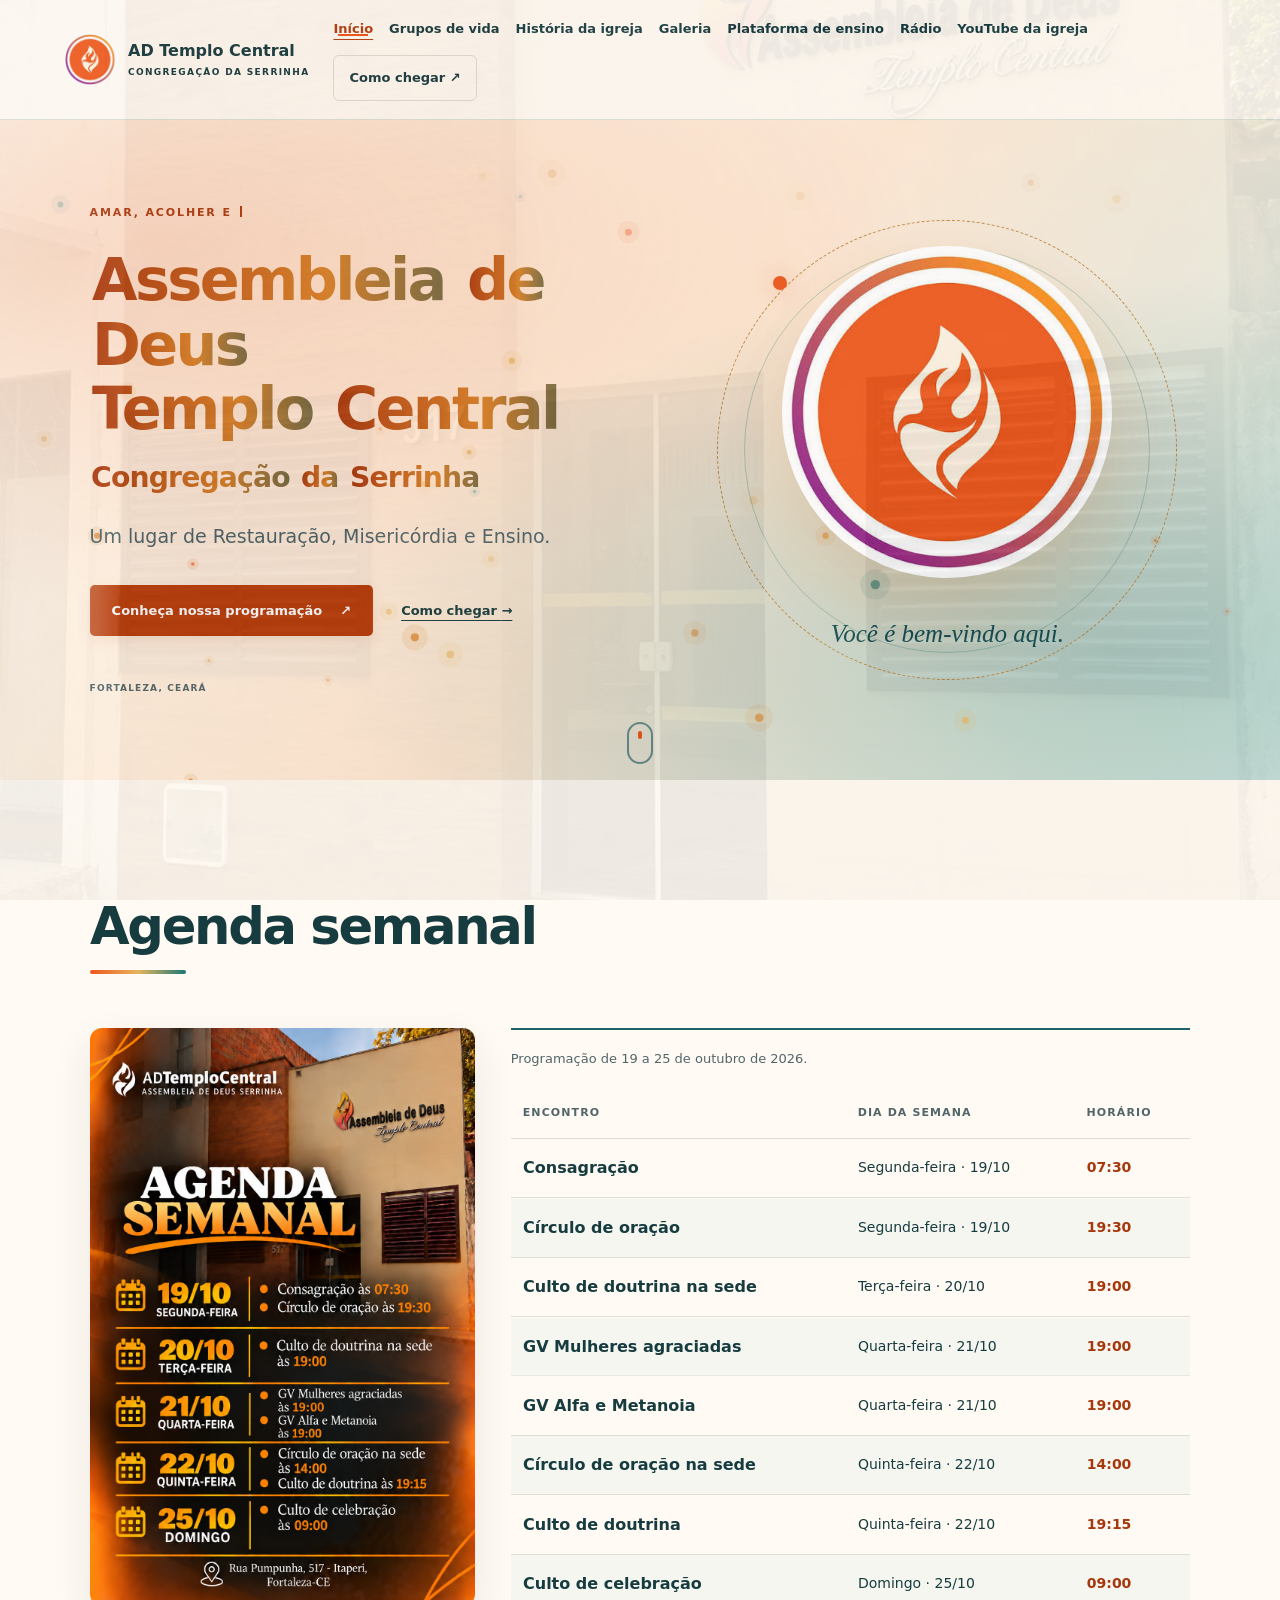
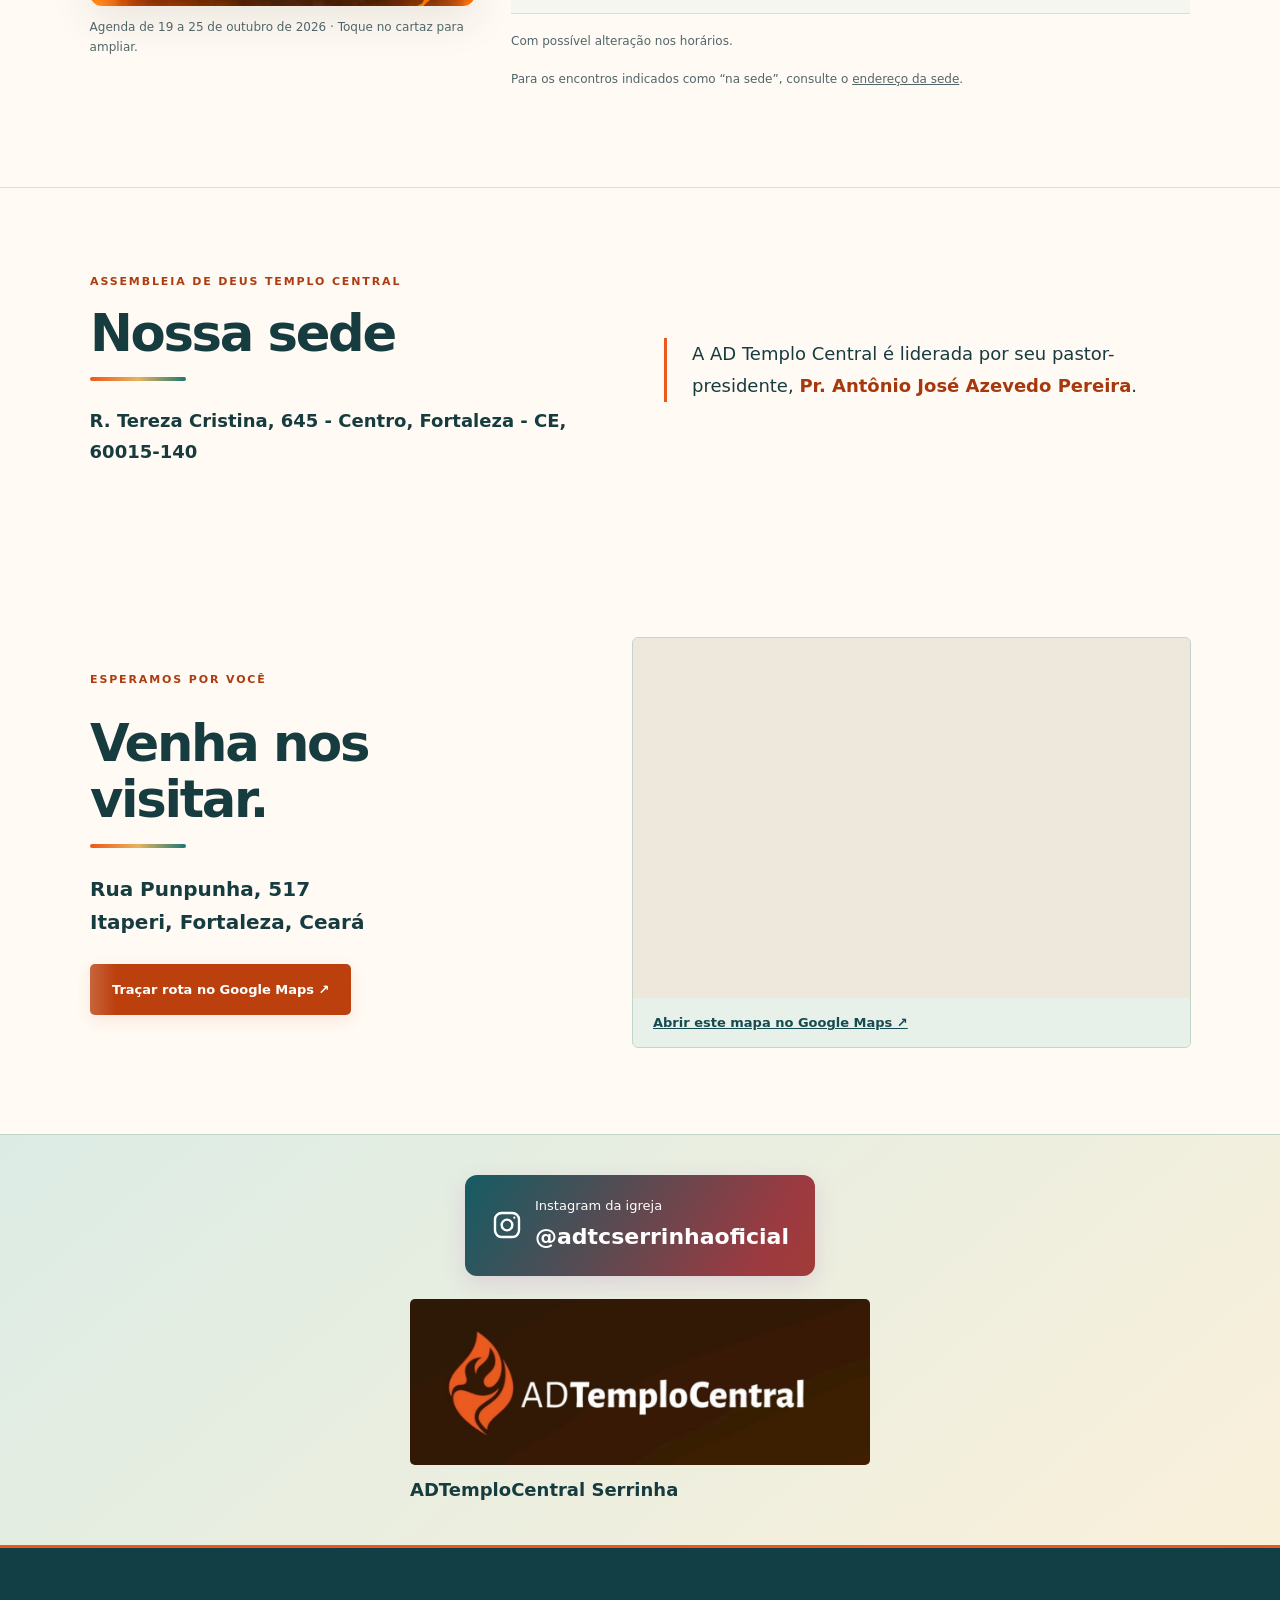
==== commit 50b7fbfb: "Remove triângulo do menu YouTube da igreja" ====
--- a/html/index.html
+++ b/html/index.html
@@ -16,7 +16,7 @@
 <body class="home-page"><a class="skip" href="#conteudo">Pular para o conteúdo</a><header class="header">
     <a class="brand" href="index.html" aria-label="AD Templo Central Serrinha — início"><img src="../imagens/imagem-1.jpg" width="52" height="52" alt=""><span>AD Templo Central<small>CONGREGAÇÃO DA SERRINHA</small></span></a>
     <button class="menu-button" hidden aria-expanded="false" aria-controls="menu">Menu <span aria-hidden="true">☰</span></button>
-    <nav id="menu" aria-label="Navegação principal"><a href="index.html" aria-current="page" class="active">Início</a><a href="grupos-de-vida.html">Grupos de vida</a><a href="historia-da-igreja.html">História da igreja</a><a href="galeria.html">Galeria</a><a href="plataforma-de-ensino.html">Plataforma de ensino</a><a href="radio.html">Rádio</a><a class="nav-youtube" href="youtube.html"><span aria-hidden="true">▶</span> YouTube da igreja</a><a class="nav-visit" href="#localizacao">Como chegar ↗</a></nav>
+    <nav id="menu" aria-label="Navegação principal"><a href="index.html" aria-current="page" class="active">Início</a><a href="grupos-de-vida.html">Grupos de vida</a><a href="historia-da-igreja.html">História da igreja</a><a href="galeria.html">Galeria</a><a href="plataforma-de-ensino.html">Plataforma de ensino</a><a href="radio.html">Rádio</a><a class="nav-youtube" href="youtube.html">YouTube da igreja</a><a class="nav-visit" href="#localizacao">Como chegar ↗</a></nav>
   </header><main id="conteudo"><section class="hero" id="inicio" aria-labelledby="titulo">
       <div class="hero-copy"><p class="eyebrow">AMAR, ACOLHER E SERVIR</p><h1 id="titulo">Assembleia de Deus<br>Templo Central<span>Congregação da Serrinha</span></h1><p class="intro">Um lugar de Restauração, Misericórdia e Ensino.</p><div class="actions"><a class="button" href="#programacao">Conheça nossa programação <span aria-hidden="true">↗</span></a><a class="text-link" href="#localizacao">Como chegar <span aria-hidden="true">→</span></a></div><p class="hero-address">FORTALEZA, CEARÁ</p></div>
       <div class="hero-art"><div class="orbit"></div><img src="../imagens/imagem-1.jpg" width="446" height="448" alt="Logomarca da Assembleia de Deus Templo Central: chama branca em círculo laranja"><span class="art-caption">Você é bem-vindo aqui.</span></div>
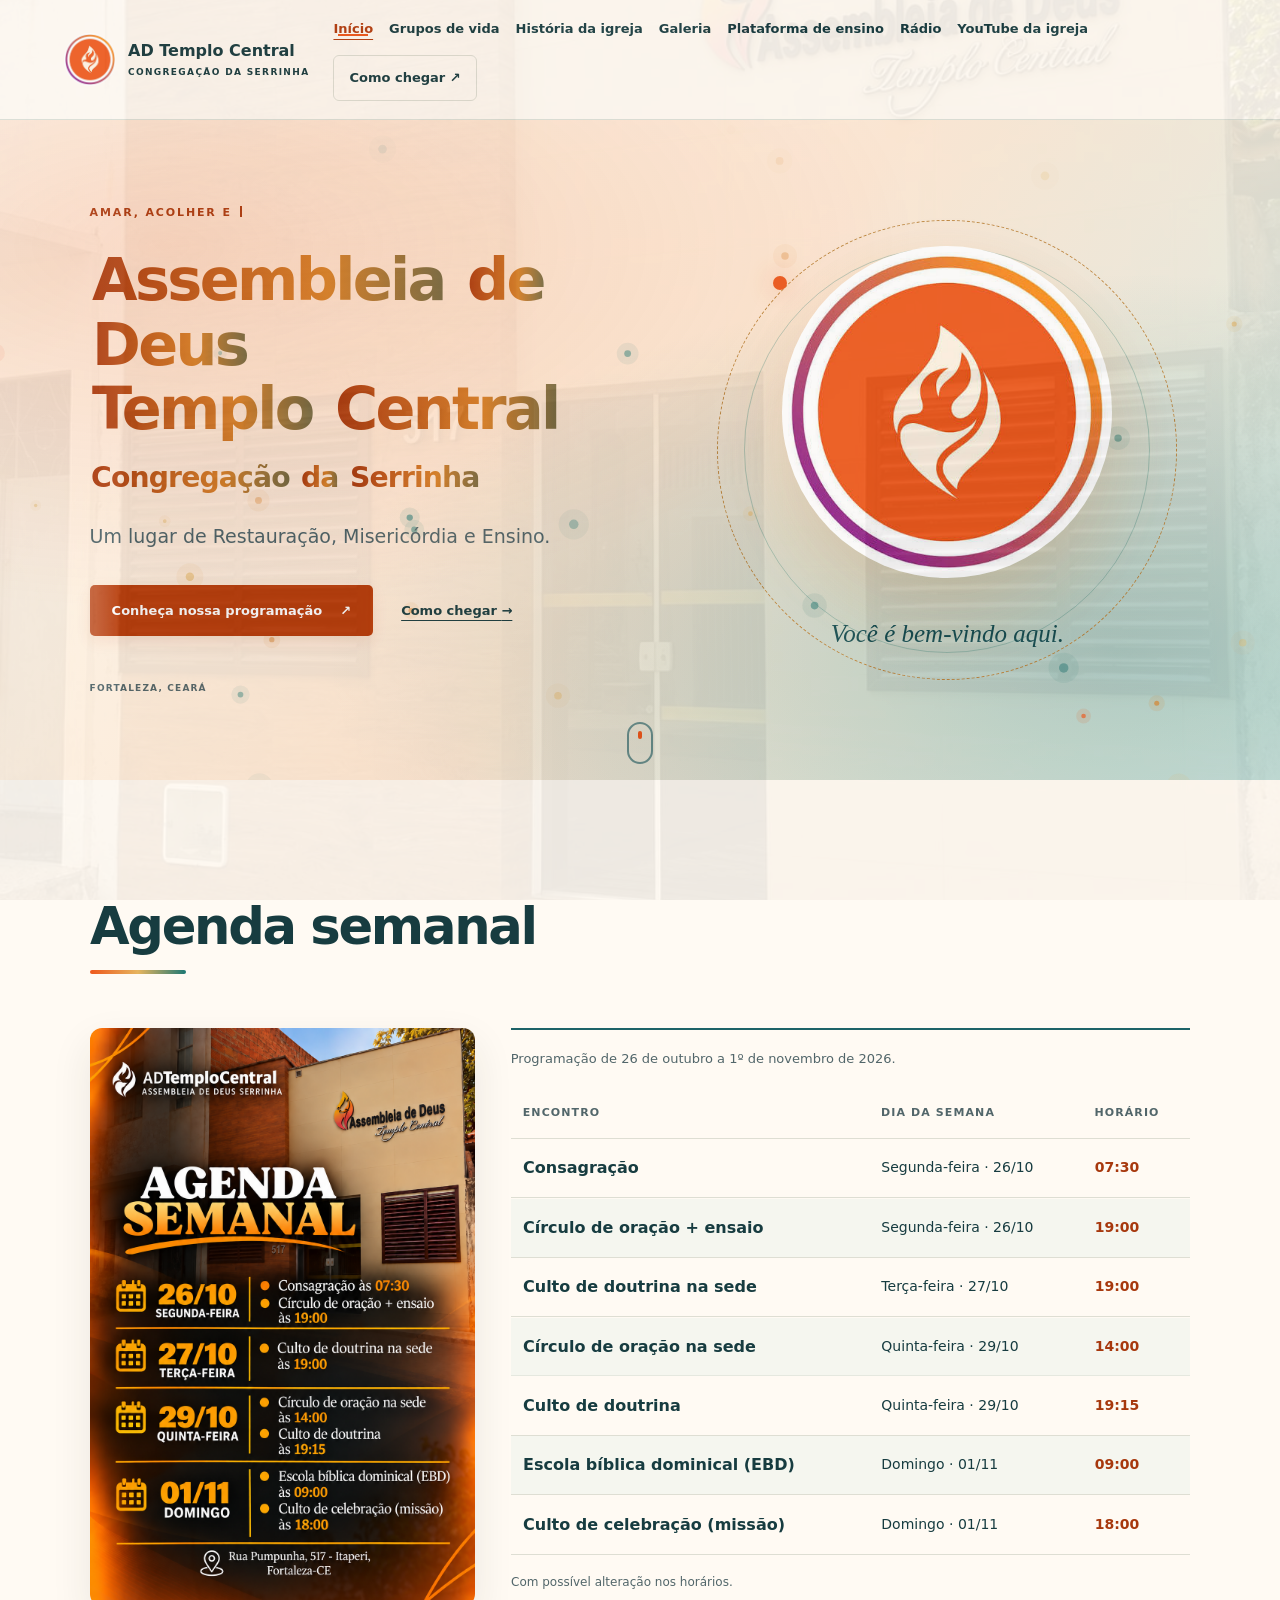
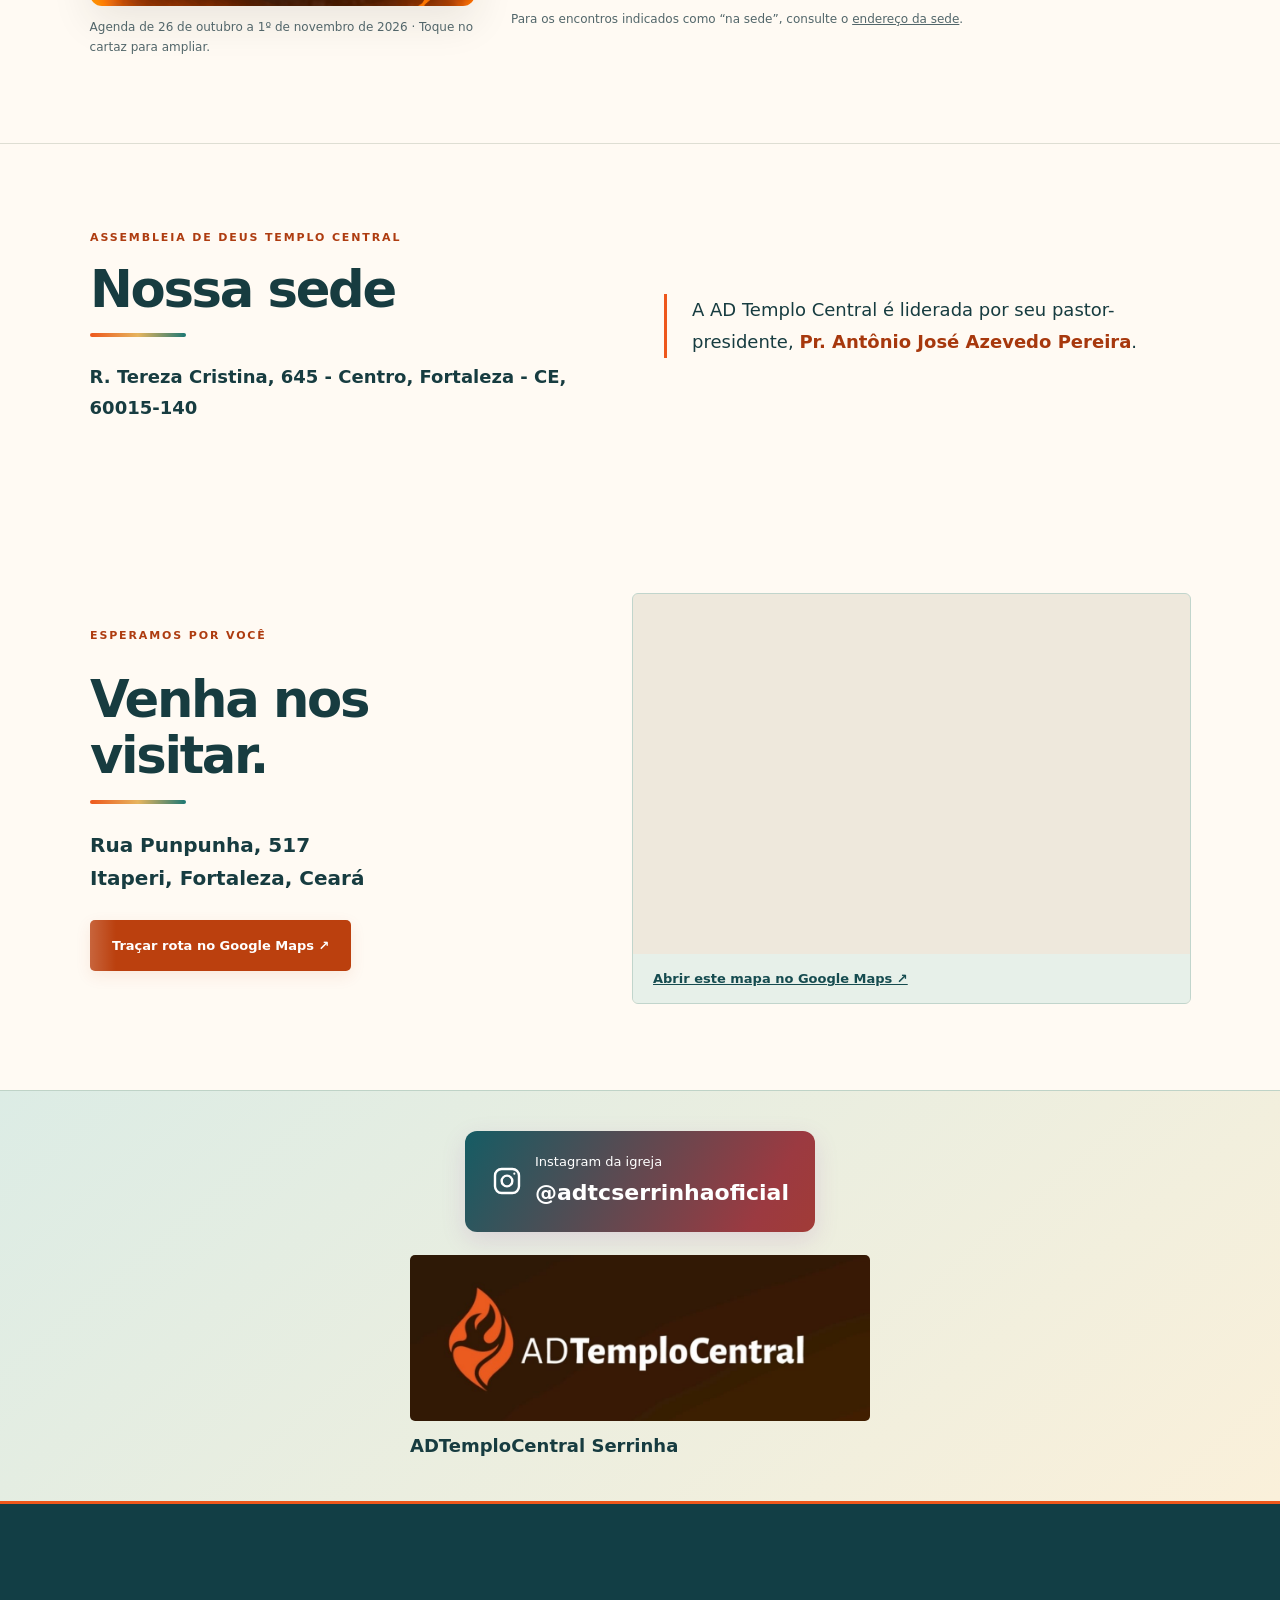
==== commit 3cf96bec: "Atualiza agenda semanal de 26 de outubro a 1 de novembro" ====
--- a/html/index.html
+++ b/html/index.html
@@ -22,8 +22,8 @@
       <div class="hero-art"><div class="orbit"></div><img src="../imagens/imagem-1.jpg" width="446" height="448" alt="Logomarca da Assembleia de Deus Templo Central: chama branca em círculo laranja"><span class="art-caption">Você é bem-vindo aqui.</span></div>
     </section><section class="section" id="programacao" aria-labelledby="agenda-titulo">
  <div class="section-heading"><div><p class="eyebrow">JUNTOS NA PRESENÇA DE DEUS</p><h2 id="agenda-titulo">Agenda semanal</h2></div></div>
- <div class="weekly-layout"><figure class="weekly-poster"><button type="button" id="ampliar-agenda" aria-label="Ampliar cartaz da agenda semanal" hidden><img src="../imagens/imagem-3.png" alt="Cartaz da agenda semanal da AD Templo Central — Assembleia de Deus Serrinha" width="1024" height="1536" loading="lazy" decoding="async"></button><noscript><img src="../imagens/imagem-3.png" alt="Cartaz da agenda semanal" width="1024" height="1536" loading="lazy"></noscript><figcaption>Agenda de 19 a 25 de outubro de 2026 · <span>Toque no cartaz para ampliar.</span></figcaption></figure>
- <div class="weekly-details"><div class="schedule-wrap"><table><caption>Programação de 19 a 25 de outubro de 2026.</caption><thead><tr><th scope="col">Encontro</th><th scope="col">Dia da semana</th><th scope="col">Horário</th></tr></thead><tbody id="agenda"><tr><th scope="row">Consagração</th><td>Segunda-feira · 19/10</td><td><time datetime="07:30">07:30</time></td></tr><tr><th scope="row">Círculo de oração</th><td>Segunda-feira · 19/10</td><td><time datetime="19:30">19:30</time></td></tr><tr><th scope="row">Culto de doutrina na sede</th><td>Terça-feira · 20/10</td><td><time datetime="19:00">19:00</time></td></tr><tr><th scope="row">GV Mulheres agraciadas</th><td>Quarta-feira · 21/10</td><td><time datetime="19:00">19:00</time></td></tr><tr><th scope="row">GV Alfa e Metanoia</th><td>Quarta-feira · 21/10</td><td><time datetime="19:00">19:00</time></td></tr><tr><th scope="row">Círculo de oração na sede</th><td>Quinta-feira · 22/10</td><td><time datetime="14:00">14:00</time></td></tr><tr><th scope="row">Culto de doutrina</th><td>Quinta-feira · 22/10</td><td><time datetime="19:15">19:15</time></td></tr><tr><th scope="row">Culto de celebração</th><td>Domingo · 25/10</td><td><time datetime="09:00">09:00</time></td></tr></tbody></table></div><p class="note">Com possível alteração nos horários.</p><p class="note">Para os encontros indicados como “na sede”, consulte o <a href="#sede">endereço da sede</a>.</p></div></div>
+ <div class="weekly-layout"><figure class="weekly-poster"><button type="button" id="ampliar-agenda" aria-label="Ampliar cartaz da agenda semanal" hidden><img src="../imagens/agenda-26-outubro-01-novembro-2026.png" alt="Cartaz da agenda semanal da AD Templo Central — Assembleia de Deus Serrinha" width="1024" height="1536" loading="lazy" decoding="async"></button><noscript><img src="../imagens/agenda-26-outubro-01-novembro-2026.png" alt="Cartaz da agenda semanal" width="1024" height="1536" loading="lazy"></noscript><figcaption>Agenda de 26 de outubro a 1º de novembro de 2026 · <span>Toque no cartaz para ampliar.</span></figcaption></figure>
+ <div class="weekly-details"><div class="schedule-wrap"><table><caption>Programação de 26 de outubro a 1º de novembro de 2026.</caption><thead><tr><th scope="col">Encontro</th><th scope="col">Dia da semana</th><th scope="col">Horário</th></tr></thead><tbody id="agenda"><tr><th scope="row">Consagração</th><td>Segunda-feira · 26/10</td><td><time datetime="07:30">07:30</time></td></tr><tr><th scope="row">Círculo de oração + ensaio</th><td>Segunda-feira · 26/10</td><td><time datetime="19:00">19:00</time></td></tr><tr><th scope="row">Culto de doutrina na sede</th><td>Terça-feira · 27/10</td><td><time datetime="19:00">19:00</time></td></tr><tr><th scope="row">Círculo de oração na sede</th><td>Quinta-feira · 29/10</td><td><time datetime="14:00">14:00</time></td></tr><tr><th scope="row">Culto de doutrina</th><td>Quinta-feira · 29/10</td><td><time datetime="19:15">19:15</time></td></tr><tr><th scope="row">Escola bíblica dominical (EBD)</th><td>Domingo · 01/11</td><td><time datetime="09:00">09:00</time></td></tr><tr><th scope="row">Culto de celebração (missão)</th><td>Domingo · 01/11</td><td><time datetime="18:00">18:00</time></td></tr></tbody></table></div><p class="note">Com possível alteração nos horários.</p><p class="note">Para os encontros indicados como “na sede”, consulte o <a href="#sede">endereço da sede</a>.</p></div></div>
 </section><section class="section headquarters" id="sede" aria-labelledby="sede-titulo"><div><p class="eyebrow">ASSEMBLEIA DE DEUS TEMPLO CENTRAL</p><h2 id="sede-titulo">Nossa sede</h2><address>R. Tereza Cristina, 645 - Centro, Fortaleza - CE, 60015-140</address></div><p class="headquarters-leadership">A AD Templo Central é liderada por seu pastor-presidente, <strong>Pr. Antônio José Azevedo Pereira</strong>.</p></section><section class="section location" id="localizacao"><div><p class="eyebrow">ESPERAMOS POR VOCÊ</p><h2>Venha nos visitar.</h2><address>Rua Punpunha, 517<br>Itaperi, Fortaleza, Ceará</address><a class="button" href="https://www.google.com/maps/search/?api=1&amp;query=Rua%20Punpunha%2C%20517%2C%20Itaperi%2C%20Fortaleza%2C%20Cear%C3%A1" target="_blank" rel="noopener noreferrer">Traçar rota no Google Maps ↗<span class="sr-only"> (abre em nova aba)</span></a></div><div class="map-box"><iframe title="Mapa da Rua Punpunha, 517, Itaperi, Fortaleza, Ceará" loading="lazy" referrerpolicy="no-referrer-when-downgrade" src="https://maps.google.com/maps?q=Rua%20Punpunha%20517%20Itaperi%20Fortaleza%20Ceara&amp;t=m&amp;z=17&amp;output=embed"></iframe><a class="map-link" href="https://www.google.com/maps/search/?api=1&amp;query=Rua%20Punpunha%2C%20517%2C%20Itaperi%2C%20Fortaleza%2C%20Cear%C3%A1" target="_blank" rel="noopener noreferrer">Abrir este mapa no Google Maps ↗<span class="sr-only"> (nova aba)</span></a></div></section><section class="church-social" aria-label="Identidade e Instagram da igreja">
 <a class="instagram-link" href="https://www.instagram.com/adtcserrinhaoficial/" target="_blank" rel="noopener noreferrer" aria-label="Instagram da igreja: @adtcserrinhaoficial (abre em nova aba)"><svg viewBox="0 0 24 24" fill="none" stroke="currentColor" stroke-width="1.8" aria-hidden="true"><rect x="3" y="3" width="18" height="18" rx="5"/><circle cx="12" cy="12" r="4"/><circle cx="17.5" cy="6.5" r=".8" fill="currentColor" stroke="none"/></svg><span><small>Instagram da igreja</small>@adtcserrinhaoficial</span></a>
 <figure class="church-signature"><img src="../imagens/imagem-4.jpg" width="1080" height="390" loading="lazy" alt="Marca ADTemploCentral"><figcaption>ADTemploCentral Serrinha</figcaption></figure>
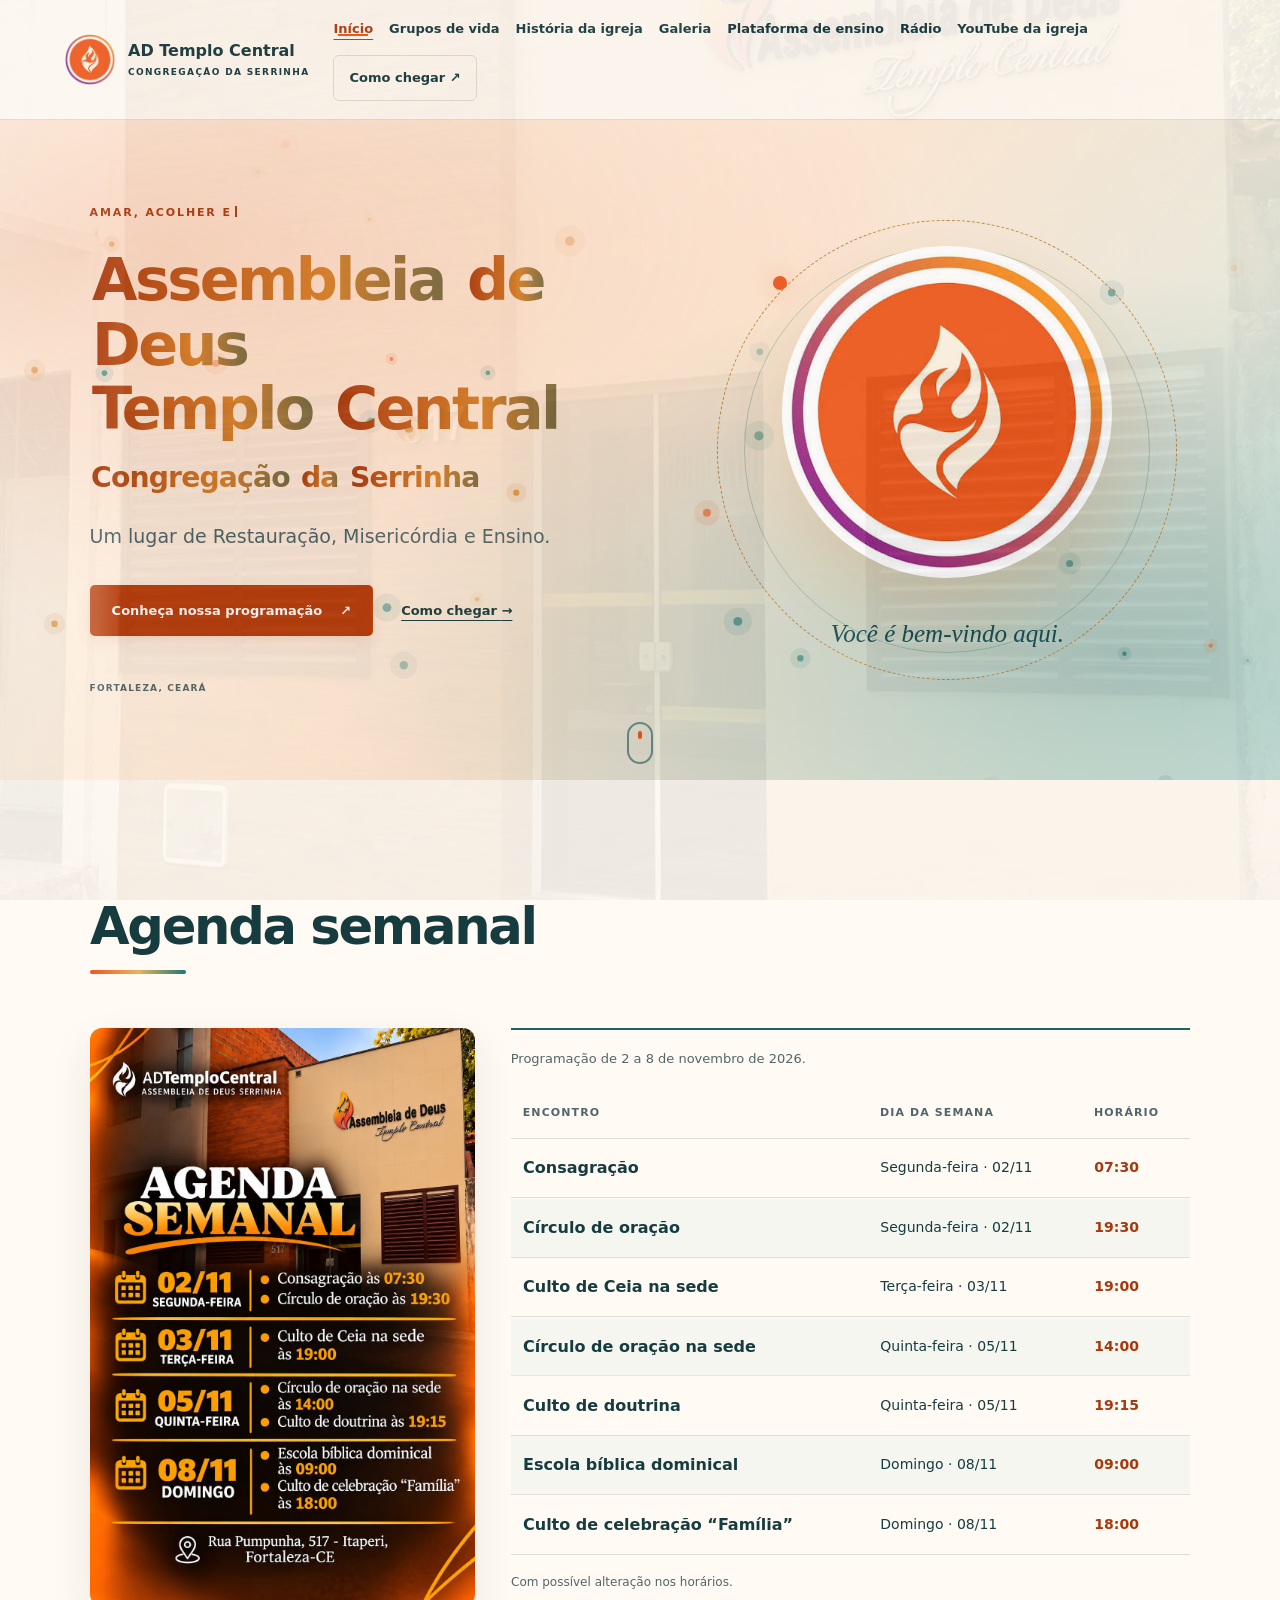
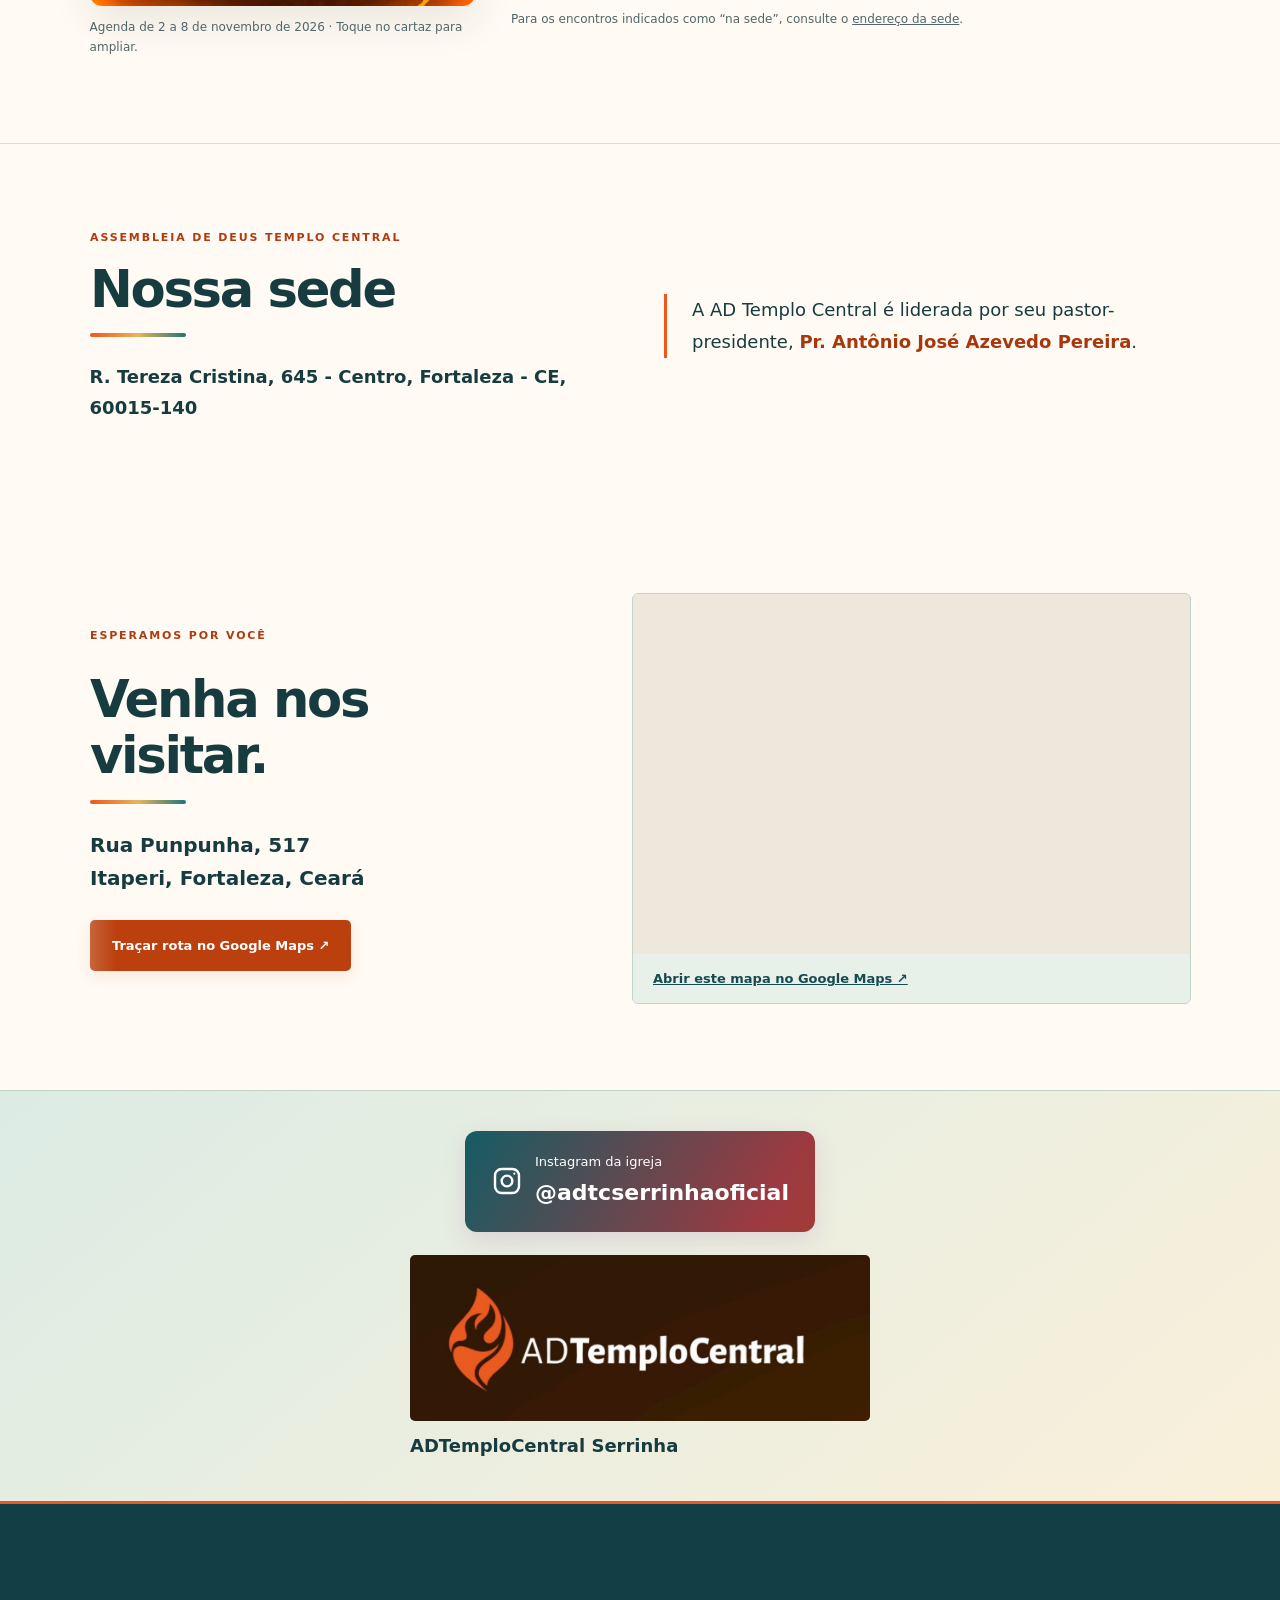
==== commit bdbbd39b: "Atualiza cartaz e agenda de 2 a 8 de novembro" ====
--- a/html/index.html
+++ b/html/index.html
@@ -22,8 +22,8 @@
       <div class="hero-art"><div class="orbit"></div><img src="../imagens/imagem-1.jpg" width="446" height="448" alt="Logomarca da Assembleia de Deus Templo Central: chama branca em círculo laranja"><span class="art-caption">Você é bem-vindo aqui.</span></div>
     </section><section class="section" id="programacao" aria-labelledby="agenda-titulo">
  <div class="section-heading"><div><p class="eyebrow">JUNTOS NA PRESENÇA DE DEUS</p><h2 id="agenda-titulo">Agenda semanal</h2></div></div>
- <div class="weekly-layout"><figure class="weekly-poster"><button type="button" id="ampliar-agenda" aria-label="Ampliar cartaz da agenda semanal" hidden><img src="../imagens/agenda-26-outubro-01-novembro-2026.png" alt="Cartaz da agenda semanal da AD Templo Central — Assembleia de Deus Serrinha" width="1024" height="1536" loading="lazy" decoding="async"></button><noscript><img src="../imagens/agenda-26-outubro-01-novembro-2026.png" alt="Cartaz da agenda semanal" width="1024" height="1536" loading="lazy"></noscript><figcaption>Agenda de 26 de outubro a 1º de novembro de 2026 · <span>Toque no cartaz para ampliar.</span></figcaption></figure>
- <div class="weekly-details"><div class="schedule-wrap"><table><caption>Programação de 26 de outubro a 1º de novembro de 2026.</caption><thead><tr><th scope="col">Encontro</th><th scope="col">Dia da semana</th><th scope="col">Horário</th></tr></thead><tbody id="agenda"><tr><th scope="row">Consagração</th><td>Segunda-feira · 26/10</td><td><time datetime="07:30">07:30</time></td></tr><tr><th scope="row">Círculo de oração + ensaio</th><td>Segunda-feira · 26/10</td><td><time datetime="19:00">19:00</time></td></tr><tr><th scope="row">Culto de doutrina na sede</th><td>Terça-feira · 27/10</td><td><time datetime="19:00">19:00</time></td></tr><tr><th scope="row">Círculo de oração na sede</th><td>Quinta-feira · 29/10</td><td><time datetime="14:00">14:00</time></td></tr><tr><th scope="row">Culto de doutrina</th><td>Quinta-feira · 29/10</td><td><time datetime="19:15">19:15</time></td></tr><tr><th scope="row">Escola bíblica dominical (EBD)</th><td>Domingo · 01/11</td><td><time datetime="09:00">09:00</time></td></tr><tr><th scope="row">Culto de celebração (missão)</th><td>Domingo · 01/11</td><td><time datetime="18:00">18:00</time></td></tr></tbody></table></div><p class="note">Com possível alteração nos horários.</p><p class="note">Para os encontros indicados como “na sede”, consulte o <a href="#sede">endereço da sede</a>.</p></div></div>
+ <div class="weekly-layout"><figure class="weekly-poster"><button type="button" id="ampliar-agenda" aria-label="Ampliar cartaz da agenda semanal" hidden><img src="../imagens/agenda-02-a-08-novembro-2026.jpeg" alt="Cartaz da agenda semanal da AD Templo Central — Assembleia de Deus Serrinha" width="1024" height="1536" loading="lazy" decoding="async"></button><noscript><img src="../imagens/agenda-02-a-08-novembro-2026.jpeg" alt="Cartaz da agenda semanal" width="1024" height="1536" loading="lazy"></noscript><figcaption>Agenda de 2 a 8 de novembro de 2026 · <span>Toque no cartaz para ampliar.</span></figcaption></figure>
+ <div class="weekly-details"><div class="schedule-wrap"><table><caption>Programação de 2 a 8 de novembro de 2026.</caption><thead><tr><th scope="col">Encontro</th><th scope="col">Dia da semana</th><th scope="col">Horário</th></tr></thead><tbody id="agenda"><tr><th scope="row">Consagração</th><td>Segunda-feira · 02/11</td><td><time datetime="07:30">07:30</time></td></tr><tr><th scope="row">Círculo de oração</th><td>Segunda-feira · 02/11</td><td><time datetime="19:30">19:30</time></td></tr><tr><th scope="row">Culto de Ceia na sede</th><td>Terça-feira · 03/11</td><td><time datetime="19:00">19:00</time></td></tr><tr><th scope="row">Círculo de oração na sede</th><td>Quinta-feira · 05/11</td><td><time datetime="14:00">14:00</time></td></tr><tr><th scope="row">Culto de doutrina</th><td>Quinta-feira · 05/11</td><td><time datetime="19:15">19:15</time></td></tr><tr><th scope="row">Escola bíblica dominical</th><td>Domingo · 08/11</td><td><time datetime="09:00">09:00</time></td></tr><tr><th scope="row">Culto de celebração “Família”</th><td>Domingo · 08/11</td><td><time datetime="18:00">18:00</time></td></tr></tbody></table></div><p class="note">Com possível alteração nos horários.</p><p class="note">Para os encontros indicados como “na sede”, consulte o <a href="#sede">endereço da sede</a>.</p></div></div>
 </section><section class="section headquarters" id="sede" aria-labelledby="sede-titulo"><div><p class="eyebrow">ASSEMBLEIA DE DEUS TEMPLO CENTRAL</p><h2 id="sede-titulo">Nossa sede</h2><address>R. Tereza Cristina, 645 - Centro, Fortaleza - CE, 60015-140</address></div><p class="headquarters-leadership">A AD Templo Central é liderada por seu pastor-presidente, <strong>Pr. Antônio José Azevedo Pereira</strong>.</p></section><section class="section location" id="localizacao"><div><p class="eyebrow">ESPERAMOS POR VOCÊ</p><h2>Venha nos visitar.</h2><address>Rua Punpunha, 517<br>Itaperi, Fortaleza, Ceará</address><a class="button" href="https://www.google.com/maps/search/?api=1&amp;query=Rua%20Punpunha%2C%20517%2C%20Itaperi%2C%20Fortaleza%2C%20Cear%C3%A1" target="_blank" rel="noopener noreferrer">Traçar rota no Google Maps ↗<span class="sr-only"> (abre em nova aba)</span></a></div><div class="map-box"><iframe title="Mapa da Rua Punpunha, 517, Itaperi, Fortaleza, Ceará" loading="lazy" referrerpolicy="no-referrer-when-downgrade" src="https://maps.google.com/maps?q=Rua%20Punpunha%20517%20Itaperi%20Fortaleza%20Ceara&amp;t=m&amp;z=17&amp;output=embed"></iframe><a class="map-link" href="https://www.google.com/maps/search/?api=1&amp;query=Rua%20Punpunha%2C%20517%2C%20Itaperi%2C%20Fortaleza%2C%20Cear%C3%A1" target="_blank" rel="noopener noreferrer">Abrir este mapa no Google Maps ↗<span class="sr-only"> (nova aba)</span></a></div></section><section class="church-social" aria-label="Identidade e Instagram da igreja">
 <a class="instagram-link" href="https://www.instagram.com/adtcserrinhaoficial/" target="_blank" rel="noopener noreferrer" aria-label="Instagram da igreja: @adtcserrinhaoficial (abre em nova aba)"><svg viewBox="0 0 24 24" fill="none" stroke="currentColor" stroke-width="1.8" aria-hidden="true"><rect x="3" y="3" width="18" height="18" rx="5"/><circle cx="12" cy="12" r="4"/><circle cx="17.5" cy="6.5" r=".8" fill="currentColor" stroke="none"/></svg><span><small>Instagram da igreja</small>@adtcserrinhaoficial</span></a>
 <figure class="church-signature"><img src="../imagens/imagem-4.jpg" width="1080" height="390" loading="lazy" alt="Marca ADTemploCentral"><figcaption>ADTemploCentral Serrinha</figcaption></figure>
